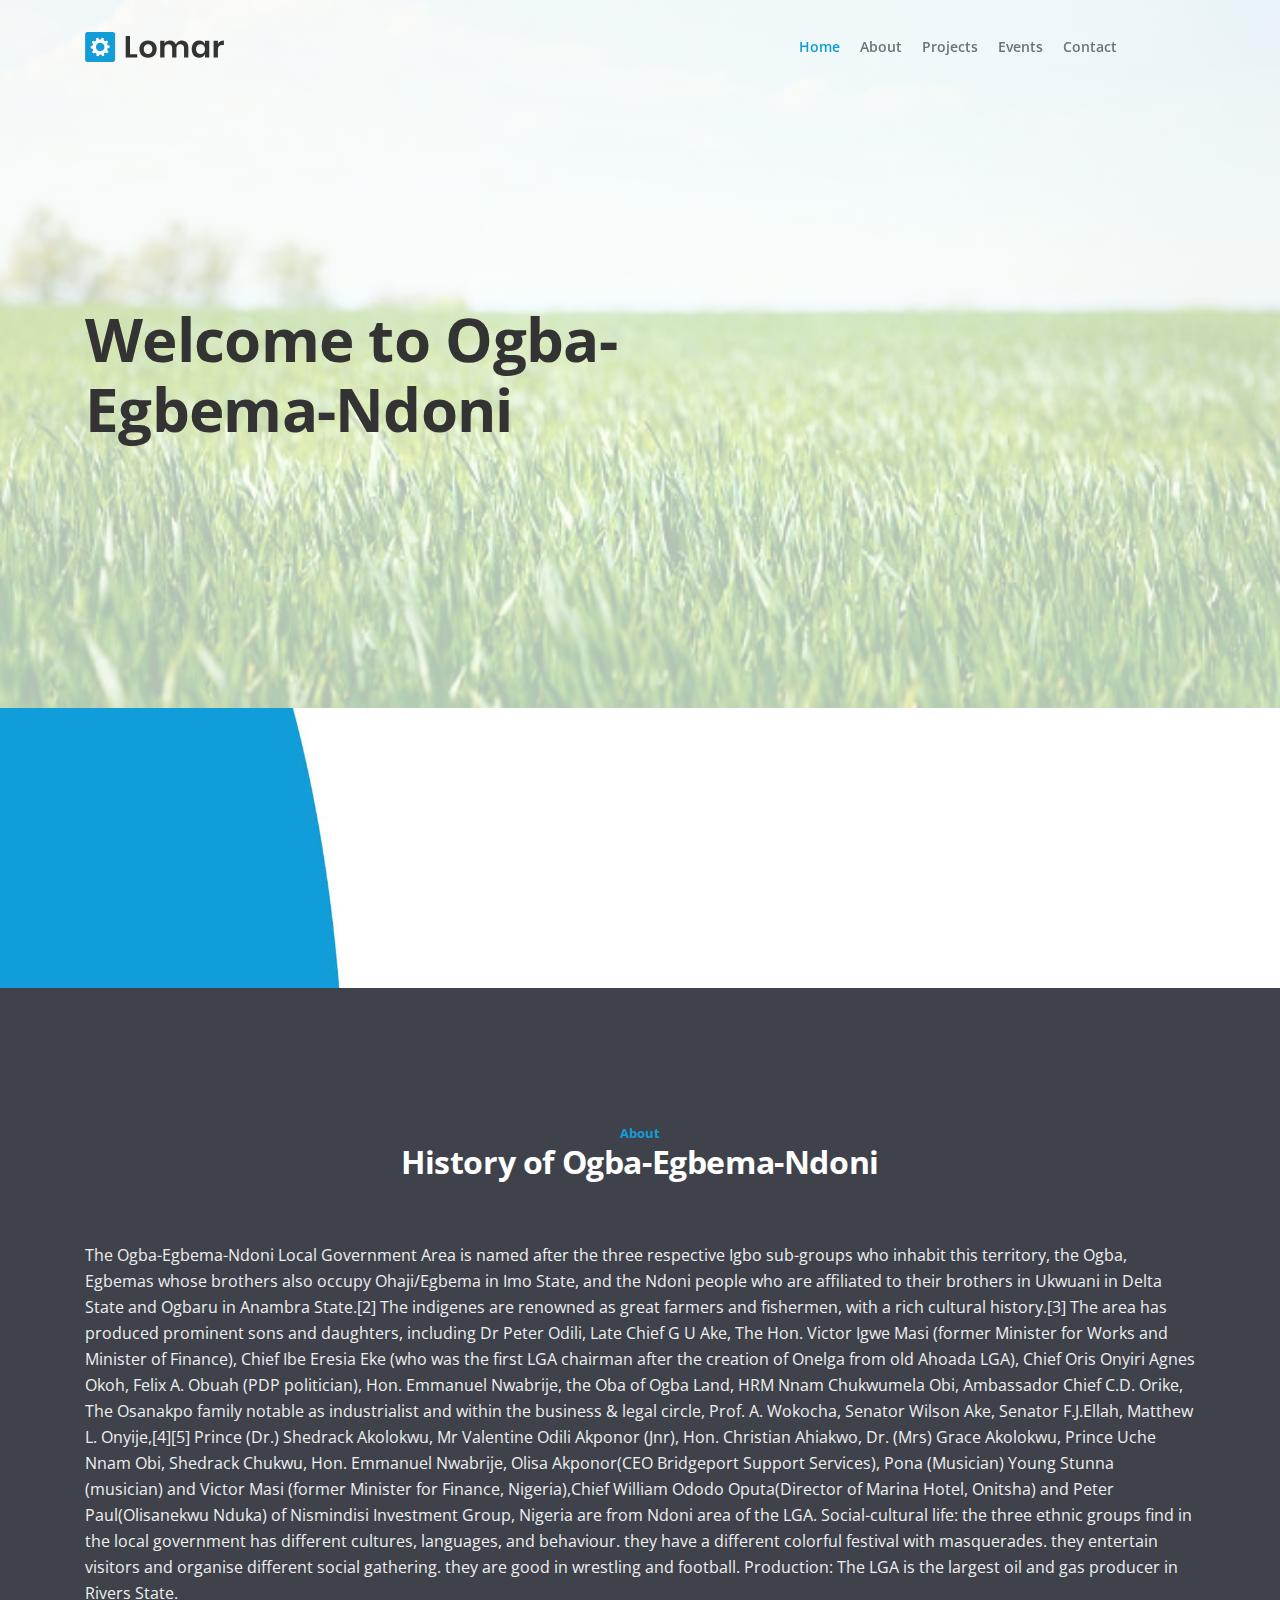
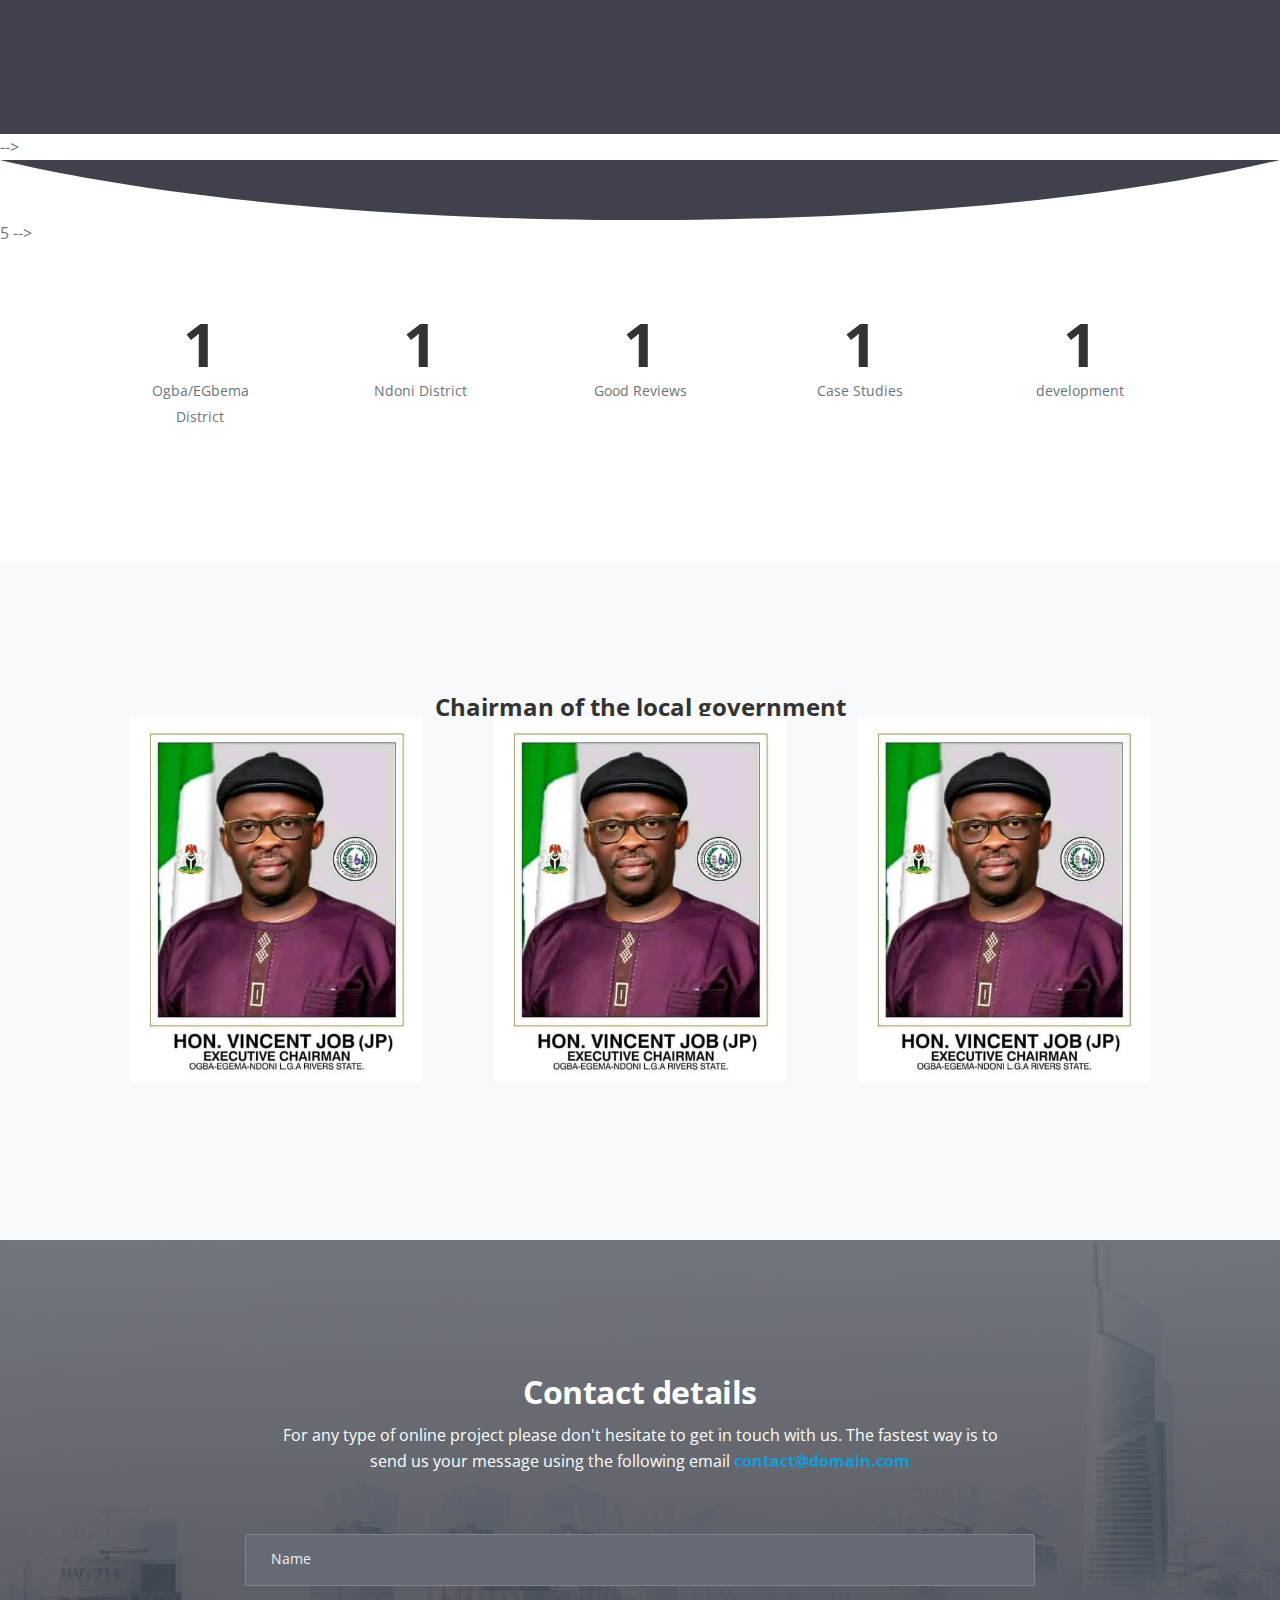
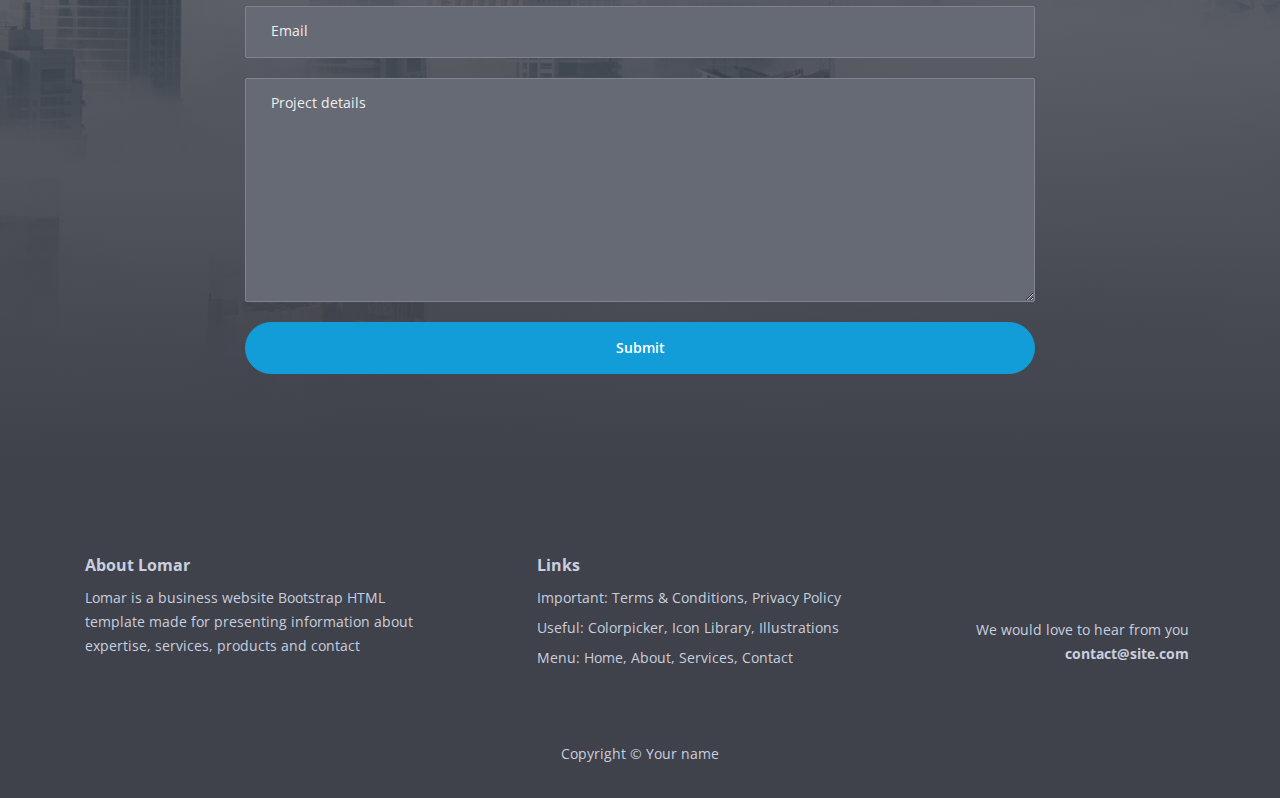
==== index.html @ 59e4f999 "assign" ====
<!DOCTYPE html>
<html lang="en">
<head>
    <meta charset="utf-8">
    <meta name="viewport" content="width=device-width, initial-scale=1, shrink-to-fit=no">
    
    <!-- SEO Meta Tags -->
    <meta name="description" content="Your description">
    <meta name="author" content="Your name">

    <!-- OG Meta Tags to improve the way the post looks when you share the page on Facebook, Twitter, LinkedIn -->
	<meta property="og:site_name" content="" /> <!-- website name -->
	<meta property="og:site" content="" /> <!-- website link -->
	<meta property="og:title" content=""/> <!-- title shown in the actual shared post -->
	<meta property="og:description" content="" /> <!-- description shown in the actual shared post -->
	<meta property="og:image" content="" /> <!-- image link, make sure it's jpg -->
	<meta property="og:url" content="" /> <!-- where do you want your post to link to -->
	<meta name="twitter:card" content="summary_large_image"> <!-- to have large image post format in Twitter -->

    <!-- Webpage Title -->
    <title>Obio Okpo</title>
    
    <!-- Styles -->
    <link rel="preconnect" href="https://fonts.gstatic.com">
    <link href="https://fonts.googleapis.com/css2?family=Open+Sans:ital,wght@0,400;0,600;0,700;1,400;1,600&display=swap" rel="stylesheet">
    <link href="css/bootstrap.css" rel="stylesheet">
    <link href="css/fontawesome-all.css" rel="stylesheet">
    <link href="css/swiper.css" rel="stylesheet">
	<link href="css/magnific-popup.css" rel="stylesheet">
	<link href="css/styles.css" rel="stylesheet">
	
	<!-- Favicon  -->
    <link rel="icon" href="images/favicon.png">
</head>
<body data-spy="scroll" data-target=".fixed-top">
    
    <!-- Navigation -->
    <nav class="navbar navbar-expand-lg fixed-top navbar-light">
        <div class="container">
            
            <!-- Text Logo - Use this if you don't have a graphic logo -->
            <!-- <a class="navbar-brand logo-text page-scroll" href="index.html">Lomar</a> -->

            <!-- Image Logo -->
            <a class="navbar-brand logo-image" href="index.html"><img src="images/logo.svg" alt="alternative"></a> 

            <button class="navbar-toggler p-0 border-0" type="button" data-toggle="offcanvas">
                <span class="navbar-toggler-icon"></span>
            </button>

            <div class="navbar-collapse offcanvas-collapse" id="navbarsExampleDefault">
                <ul class="navbar-nav ml-auto">
                    <li class="nav-item">
                        <a class="nav-link page-scroll" href="#header">Home <span class="sr-only">(current)</span></a>
                    </li>
                    <li class="nav-item">
                        <a class="dropdown-item nav-link page-scroll" href="terms.html">About</a>
                    </li>
                    <li class="nav-item">
                        <a class="nav-link page-scroll" href="#Events">Projects</a>
                    </li>
                    <li class="nav-item">
                        <a class="nav-link page-scroll" href="#Events">Events</a>
                    </li>
                    
                        <!-- <a class="nav-link dropdown-toggle" href="#" id="dropdown01" data-toggle="dropdown" aria-haspopup="true" aria-expanded="false">History</a>
                        <div class="dropdown-menu" aria-labelledby="dropdown01">
                            <a class="dropdown-item page-scroll" href="article.html">Histoy</a>
                            <div class="dropdown-divider"></div>
                            <a class="dropdown-item page-scroll" href="terms.html">Terms Conditions</a>
                            <div class="dropdown-divider"></div>
                            <a class="dropdown-item page-scroll" href="privacy.html">Privacy Policy</a>
                         -->
                    
                    <li class="nav-item">
                        <a class="nav-link page-scroll" href="#contact">Contact</a>
                    </li>
                </ul>
                <span class="nav-item social-icons">
                    <span class="fa-stack">
                        <a href="#your-link">
                            <i class="fas fa-circle fa-stack-2x"></i>
                            <i class="fab fa-facebook-f fa-stack-1x"></i>
                        </a>
                    </span>
                    <span class="fa-stack">
                        <a href="#your-link">
                            <i class="fas fa-circle fa-stack-2x"></i>
                            <i class="fab fa-twitter fa-stack-1x"></i>
                        </a>
                    </span>
                </span>
            </div> <!-- end of navbar-collapse -->
        </div> <!-- end of container -->
    </nav> <!-- end of navbar -->
    <!-- end of navigation -->


    <!-- Header -->
    <header id="header" class="header">
        <div class="container">
            <div class="row">
                <div class="col-lg-8 col-xl-7">
                    <h1 class="h1-large">Welcome to Ogba-Egbema-Ndoni</h1>
                </div> <!-- end of col -->
            </div> <!-- end of row -->
            <!--<div class="row">
                <div class="col-lg-12">
                    <div class="expertise">
                        <div class="title-wrapper">
                            <div class="icon">
                                <img src="images/header-expertise-icon-1.svg" alt="alternative">
                            </div> 
                            <h5>TARGETED<br>CAMPAIGNS</h5>
                        </div> 
                        <p>Target your customers a lot better with Lomar marketing automation solution</p>
                    </div> 

                    <div class="expertise">
                        <div class="title-wrapper">
                            <div class="icon">
                                <img src="images/header-expertise-icon-2.svg" alt="alternative">
                            </div> 
                            <h5>RESOURCE<br>SAVINGS</h5>
                        </div> 
                        <p>The increased accuracy of your automated campaigns will save you a lot of money</p>
                    </div>
                    
                    <div class="expertise">
                        <div class="title-wrapper">
                            <div class="icon">
                                <img src="images/header-expertise-icon-3.svg" alt="alternative">
                            </div> 
                            <h5>ACCURATE<br>EVALUATION</h5>
                        </div> 
                        <p>Marketing automation enables you to evaluate your marketing actions better</p>
                    </div> 
                </div> 
            </div>  
        </div>  end of container -->
    </header> <!-- end of header -->
    <!-- end of header -->


    <!-- About -->
    <div id="about" class="basic-1">
        <div class="container">
            <div class="row">
                <div class="col-lg-12">
                    <!-- <div class="section-title">ABOUT</div>
                    <h2 class="h2-heading">History of Ogba-Egbema-Ndoni</h2> -->
                </div> <!-- end of col -->
            </div> <!-- end of row -->
           <!--  <div class="row">
                <div class="col-lg-4">
                    <div class="text-container first">
                        <img class="img-fluid" src="images/about.jpg" alt="alternative">
                    </div> 
                </div> end of col -->
                <!-- <div class="col-lg-4">
                    <div class="text-container second">
                        <h4>Few words about Lomar</h4>
                        <p>We're a group of marketing specialists that are passionate about technology and automation. We've setup base a few years ago and helped a lot of customers since then to automate their marketing flow</p>
                        <ul class="list-unstyled li-space-lg">
                            <li class="media">
                                <i class="fas fa-square"></i>
                                <div class="media-body">2020 - We have started the company</div>
                            </li>
                            <li class="media">
                                <i class="fas fa-square"></i>
                                <div class="media-body">2021 - Got our first major customer</div>
                            </li>
                            <li class="media">
                                <i class="fas fa-square"></i>
                                <div class="media-body">Present - Working to become no 1</div>
                            </li>
                        </ul>
                    </div>  
                </div> 
                <div class="col-lg-4">
                    <div class="text-container third">
                        <div class="testimonial-text">“It's our passion to help companies do better marketing by increasing accuracy and revenues through automation. Get in touch with our team”</div>
                        <hr>
                        <div class="testimonial-author">Robert Staple</div>
                        <div class="p-small">Marketing Specialist & CEO</div>
                    </div> 
                </div>  -->
            </div> <!-- end of row -->
        </div> <!-- end of container -->
    </div> <!-- end of basic-1 -->
    <!-- end of about -->
    
    
    <!-- Services -->
    <div id="services" class="basic-2">
        <div class="container">
            <div class="row">
                <div class="col-lg-12">
                    <div class="section-title">About</div>
                    <h2 class="h2-heading">History of Ogba-Egbema-Ndoni </h2>
                </div> 
            </div> 
            <div class="row">
                <div class="col-lg-12">
                   <p>The Ogba-Egbema-Ndoni Local Government Area is named after the three respective Igbo sub-groups who inhabit this territory, the Ogba, Egbemas whose brothers also occupy Ohaji/Egbema in Imo State, and the Ndoni people who are affiliated to their brothers in Ukwuani in Delta State and Ogbaru in Anambra State.[2]

                     The indigenes are renowned as great farmers and fishermen, with a rich cultural history.[3]
                     
                     The area has produced prominent sons and daughters, including Dr Peter Odili, Late Chief G U Ake, The Hon. Victor Igwe Masi (former Minister for Works and Minister of Finance), Chief Ibe Eresia Eke (who was the first LGA chairman after the creation of Onelga from old Ahoada LGA), Chief Oris Onyiri Agnes Okoh, Felix A. Obuah (PDP politician), Hon. Emmanuel Nwabrije, the Oba of Ogba Land, HRM Nnam Chukwumela Obi, Ambassador Chief C.D. Orike, The Osanakpo family notable as industrialist and within the business & legal circle, Prof. A. Wokocha, Senator Wilson Ake, Senator F.J.Ellah, Matthew L. Onyije,[4][5] Prince (Dr.) Shedrack Akolokwu, Mr Valentine Odili Akponor (Jnr), Hon. Christian Ahiakwo, Dr. (Mrs) Grace Akolokwu, Prince Uche Nnam Obi, Shedrack Chukwu, Hon. Emmanuel Nwabrije, Olisa Akponor(CEO Bridgeport Support Services), Pona (Musician) Young Stunna (musician) and Victor Masi (former Minister for Finance, Nigeria),Chief William Ododo Oputa(Director of Marina Hotel, Onitsha) and Peter Paul(Olisanekwu Nduka) of Nismindisi Investment Group, Nigeria are from Ndoni area of the LGA.
                     
                     Social-cultural life: the three ethnic groups find in the local government has different cultures, languages, and behaviour. they have a different colorful festival with masquerades. they entertain visitors and organise different social gathering. they are good in wrestling and football. Production: The LGA is the largest oil and gas producer in Rivers State.</p> 
                    <!-- Service -->
                    <!-- <div class="service-container">
                        <div class="service-wrapper">
                            <img src="images/service-icon-1.svg" alt="alternative">
                            <div class="service-details">
                                <h5>List Building</h5>
                                <p>It's very easy to start creating email lists for your marketing actions, give it a try</p>
                            </div> 
                        </div> 
                    </div> 
                    

                    <div class="service-container">
                        <div class="service-wrapper">
                            <img src="images/service-icon-2.svg" alt="alternative">
                            <div class="service-details">
                                <h5>Campaign Tracker</h5>
                                <p>Campaigns is a feature we've created since the beginning and it's at the core of Lomar</p>
                            </div> 
                        </div> 
                    </div>  -->
                    

<!--                     
                    <div class="service-container">
                        <div class="service-wrapper">
                            <img src="images/service-icon-3.svg" alt="alternative">
                            <div class="service-details">
                                <h5>Analytics Tool</h5>
                                <p>Lomar collects all the necessary data in order to help you analyse different situations</p>
                            </div>
                        </div>  -->
                    </div> 
                    

<!--                   
                    <div class="service-container">
                        <div class="service-wrapper">
                            <img src="images/service-icon-4.svg" alt="alternative">
                            <div class="service-details">
                                <h5>Admin Control</h5>
                                <p>Rights of users and admins can easily be managed through the app's integrated control panel</p> -->
                            </div> <!-- end of service-details -->
                        </div> 
                    </div> <!-- end of service-container -->
                    

                    
                    <!-- <div class="service-container">
                        <div class="service-wrapper">
                            <img src="images/service-icon-5.svg" alt="alternative">
                            <div class="service-details">
                                <h5>Integration Setup</h5>
                                <p>We're providing a step-by-step integration session to implement automation in your current flow</p>
                            </div> 
                        </div> 
                    </div>  -->
                  

               
                    <!-- <div class="service-container">
                        <div class="service-wrapper">
                            <img src="images/service-icon-6.svg" alt="alternative">
                            <div class="service-details">
                                <h5>Help Line Support</h5>
                                <p>Quality support is our top priority so please contact us for any problem you encounter</p>
                            </div> end of service-details
                        </div> 
                    </div>  -->
                    

                </div> 
            </div> 
            <div class="row">
                <div class="col-lg-12">
                    <!-- <p class="p-large">Our marketing automation services will take your company to the next level. <a class="blue no-line" href="#contact"><strong>Contact us</strong></a> today for a quote</p>
                </div>  -->
            </div> 
        </div> -->
        <svg class="services-decoration" data-name="Layer 1" xmlns="http://www.w3.org/2000/svg" preserveAspectRatio="none" viewBox="0 0 2349.939 110.567"><defs><style>.cls-1{fill:#3f424b;}</style></defs><title>services-decoration</title><path class="cls-1" d="M0,0C282.74,67.647,704.207,110.567,1174.97,110.567S2067.2,67.647,2349.939,0H0Z"/></svg>
    </div> <!-- end of basic-2 -->
    <!-- end of services -->


    <!-- Details 1 -->
    <!-- <div id="details" class="basic-3">
        <div class="container">
            <div class="row">
                <div class="col-lg-7">
                    <div class="image-container">
                        <img class="img-fluid" src="images/details-1.jpg" alt="alternative">
                    </div> 
                </div> 
                <div class="col-lg-5">
                    <div class="text-container">
                        <h2>List building service</h2>
                        <p>Your marketing lists are the most important assets of your company. They help you know your customers better and allow you to keep in touch with them on a regular basis. We can help with creating and growing these lists</p>
                        <ul class="list-unstyled li-space-lg">
                            <li class="media">
                                <i class="fas fa-square"></i>
                                <div class="media-body">Create the lists to help you understand customers</div>
                            </li>
                            <li class="media">
                                <i class="fas fa-square"></i>
                                <div class="media-body">Keep them updated to carry out efficient campaigns</div>
                            </li>
                            <li class="media">
                                <i class="fas fa-square"></i>
                                <div class="media-body">Grow them with targeted marketing actions</div>
                            </li>
                        </ul> -->
                    </div> <!-- end of text-container -->
                </div> <!-- end of col -->
            </div> <!-- end of row -->
        </div> <!-- end of container -->
    </div> <!-- end of basic-3 -->
    <!-- end of details 1 -->


    <!-- Details 2 -->
    <!-- <div class="basic-4">
        <div class="container">
            <div class="row">
                <div class="col-lg-5">
                    <div class="text-container">
                        <h2>Campaign tracking tool</h2>
                        <p>Campaigns is a feature we've created since the beginning and it's at the core of Lomar. It's built on the latest technologies and it runs in any modern browser</p>
                        <p>It's extremely important for your marketing team to keep track of your running campaigns to maximize efficiency</p>
                        <a class="btn-solid-reg popup-with-move-anim" href="#details-lightbox">Lightbox</a>
                        <a class="btn-outline-reg page-scroll" href="#contact">Contact Us</a>
                    </div> 
                </div> 
                <div class="col-lg-7">
                    <div class="image-container">
                        <img class="img-fluid" src="images/details-2.jpg" alt="alternative"> -->
                    </div> <!-- end of image-container -->
                </div> <!-- end of col -->
            </div> <!-- end of row -->
        </div> <!-- end of container -->
    </div> <!-- end of basic-4 -->
    <!-- end of details 2 -->


    <!-- Details Lightbox -->
    <!-- Lightbox -->
	<div id="details-lightbox" class="lightbox-basic zoom-anim-dialog mfp-hide">
        <div class="row">
            <button title="Close (Esc)" type="button" class="mfp-close x-button">×</button>
			<div class="col-lg-8">
                <div class="image-container">
                    <img class="img-fluid" src="images/details-lightbox.jpg" alt="alternative">
                </div> <!-- end of image-container -->
			</div> <!-- end of col -->
			<!-- <div class="col-lg-4">
                <h3>Campaign tracking</h3>
				<hr>
                <p>The app can easily help you track your personal development evolution if you take the time to set it up.</p>
                <h4>User Feedback</h4>
                <p>This is a great app which can help you save time and make your live easier. And it will help improve your productivity.</p>
                <ul class="list-unstyled li-space-lg">
                    <li class="media">
                        <i class="fas fa-chevron-right"></i><div class="media-body">Splash screen panel</div>
                    </li>
                    <li class="media">
                        <i class="fas fa-chevron-right"></i><div class="media-body">Statistics graph report</div>
                    </li>
                    <li class="media">
                        <i class="fas fa-chevron-right"></i><div class="media-body">Events calendar layout</div>
                    </li>
                    <li class="media">
                        <i class="fas fa-chevron-right"></i><div class="media-body">Location details screen</div>
                    </li>
                    <li class="media">
                        <i class="fas fa-chevron-right"></i><div class="media-body">Onboarding steps interface</div>
                    </li>
                </ul>
                <a class="btn-solid-reg mfp-close page-scroll" href="#contact">Contact Us</a> <button class="btn-outline-reg mfp-close as-button" type="button">Back</button> -->
			</div> <!-- end of col -->
		</div> <!-- end of row -->
    </div> <!-- end of lightbox-basic -->
    <!-- end of lightbox -->
    <!-- end of details lightbox -->


    <!-- Details 3 -->
  5 -->
                    </div> <!-- end of text-container -->
                </div> <!-- end of col -->
            </div> <!-- end of row -->
        </div> <!-- end of container -->
    </div> <!-- end of basic-5 -->
    <!-- end of details 3 -->


    <!-- Statistics -->
    <div class="counter">
        <div class="container">
            <div class="row">
                <div class="col-lg-12">
                    
                    <!-- Counter -->
                    <div id="counter">
                        <div class="cell">
                            <div class="counter-value number-count" data-count="49">1</div>
                            <p class="counter-info">Ogba/EGbema District</p>
                        </div>
                        <div class="cell">
                            <div class="counter-value number-count" data-count="18">1</div>
                            <p class="counter-info">Ndoni District</p>
                        </div>
                        <div class="cell">
                            <div class="counter-value number-count" data-count="159">1</div>
                            <p class="counter-info">Good Reviews</p>
                        </div>
                        <div class="cell">
                            <div class="counter-value number-count" data-count="127">1</div>
                            <p class="counter-info">Case Studies</p>
                        </div>
                        <div class="cell">
                            <div class="counter-value number-count" data-count="100">1</div>
                            <p class="counter-info">development</p>
                        </div>
                    </div>
                    <!-- end of counter -->

                </div> <!-- end of col -->
            </div> <!-- end of row -->
        </div> <!-- end of container -->
    </div> <!-- end of counter -->
    <!-- end of statistics -->


    <!-- Testimonials -->
    <div class="slider-1 bg-gray">
        <div class="container">
            <div class="row">
                <div class="col-lg-12">
                    <div class="section-title">Chairman of the local government</div>
                    <!-- <h2 class="h2-heading">Few words from our clients</h2> -->
                </div> <!-- end of col -->
            </div> <!-- end of row -->
            <div class="row">
                <div class="col-lg-12">

                    <!-- Card Slider -->
                    <div class="slider-container">
                        <div class="swiper-container card-slider">
                            <div class="swiper-wrapper">
                                
                                <!-- Slide -->
                                <div class="swiper-slide">
                                    <div class="card">
                                        <img class="card-image" src="images/chairman.jpeg" alt="alternative">
                                        <div class="card-body">
                                            <!-- <p class="testimonial-text">I just finished my trial period and was so amazed with the support and results that I quickly purchased the app</p>
                                            <p class="testimonial-author">Jude Thorn - Designer</p> -->
                                        </div>
                                    </div>
                                </div> <!-- end of swiper-slide -->
                                <!-- end of slide -->
        
                                <!-- Slide -->
                                <!-- <div class="swiper-slide">
                                    <div class="card">
                                        <img class="card-image" src="images/chairman.jpeg" alt="alternative">
                                        <div class="card-body">
                                            <p class="testimonial-text">I don't know how I managed to get work done without the app. The speed of this application is amazing!</p>
                                            <p class="testimonial-author">Roy Smith - Developer</p>
                                        </div>
                                    </div>        
                                </div> end of swiper-slide -->
                                <!-- end of slide -->
        
                                <!-- Slide -->
                                <!-- <div class="swiper-slide">
                                    <div class="card">
                                        <img class="card-image" src="images/testimonial-3.jpg" alt="alternative">
                                        <div class="card-body">
                                            <p class="testimonial-text">This app has the potential of becoming a mandatory tool in every developer's day to day regular basic operations</p>
                                            <p class="testimonial-author">Marsha Singer - Marketer</p>
                                        </div>
                                    </div>         -->
                                </div> <!-- end of swiper-slide -->
                                <!-- end of slide -->
        
                                <!-- Slide -->
                                <!-- <div class="swiper-slide">
                                    <div class="card">
                                        <img class="card-image" src="images/testimonial-4.jpg" alt="alternative">
                                        <div class="card-body">
                                            <p class="testimonial-text">Searching for a great prototyping and layout design app was difficult but thankfully I found app suite</p>
                                            <p class="testimonial-author">Tim Shaw - Designer</p>
                                        </div>
                                    </div> -->
                                </div> <!-- end of swiper-slide -->
                                <!-- end of slide -->
        
                                <!-- Slide -->
                                <!-- <div class="swiper-slide">
                                    <div class="card">
                                        <img class="card-image" src="images/testimonial-5.jpg" alt="alternative">
                                        <div class="card-body">
                                            <p class="testimonial-text">The app support team is amazing. They've helped me with some issues and I am so grateful to the entire team</p>
                                            <p class="testimonial-author">Lindsay Spice - Marketer</p>
                                        </div>
                                    </div>         -->
                                </div> <!-- end of swiper-slide -->
                                <!-- end of slide -->
        
                                <!-- Slide -->
                                <!-- 6         -->
                                </div> <!-- end of swiper-slide -->
                                <!-- end of slide -->
                            
                            </div> <!-- end of swiper-wrapper -->
        
                            <!-- Add Arrows -->
                            <div class="swiper-button-next"></div>
                            <div class="swiper-button-prev"></div>
                            <!-- end of add arrows -->
        
                        </div> <!-- end of swiper-container -->
                    </div> <!-- end of slider-container -->
                    <!-- end of card slider -->

                </div> <!-- end of col -->
            </div> <!-- end of row -->
        </div> <!-- end of container -->
    </div> <!-- end of slider-1 -->
    <!-- end of testimonials -->


    <!-- Contact -->
    <div id="contact" class="form-1">
        <div class="container">
            <div class="row">
                <div class="col-lg-12">
                    <h2 class="h2-heading">Contact details</h2>
                    <p class="p-heading">For any type of online project please don't hesitate to get in touch with us. The fastest way is to send us your message using the following email <a class="blue no-line" href="#your-link"><strong>contact@domain.com</strong></a></p>
                </div> <!-- end of col -->
            </div> <!-- end of row -->
            <div class="row">
                <div class="col-lg-12">
                    
                    <!-- Contact Form -->
                    <form id="contactForm">
                        <div class="form-group">
                            <input type="text" class="form-control-input" id="cname" required>
                            <label class="label-control" for="cname">Name</label>
                        </div>
                        <div class="form-group">
                            <input type="email" class="form-control-input" id="cemail" required>
                            <label class="label-control" for="cemail">Email</label>
                        </div>
                        <div class="form-group">
                            <textarea class="form-control-textarea" id="cmessage" required></textarea>
                            <label class="label-control" for="cmessage">Project details</label>
                        </div>
                        <div class="form-group">
                            <button type="submit" class="form-control-submit-button">Submit</button>
                        </div>
                    </form>
                    <!-- end of contact form -->

                </div> <!-- end of col -->
            </div> <!-- end of row -->
        </div> <!-- end of container -->
    </div> <!-- end of form-1 -->  
    <!-- end of contact -->


    <!-- Footer -->
    <div class="footer">
        <div class="container">
            <div class="row">
                <div class="col-lg-12">
                    <div class="footer-col first">
                        <h6>About Lomar</h6>
                        <p class="p-small">Lomar is a business website Bootstrap HTML template made for presenting information about expertise, services, products and contact</p>
                    </div> <!-- end of footer-col -->
                    <div class="footer-col second">
                        <h6>Links</h6>
                        <ul class="list-unstyled li-space-lg p-small">
                            <li>Important: <a href="terms.html">Terms & Conditions</a>, <a href="privacy.html">Privacy Policy</a></li>
                            <li>Useful: <a href="#">Colorpicker</a>, <a href="#">Icon Library</a>, <a href="#">Illustrations</a></li>
                            <li>Menu: <a class="page-scroll" href="#header">Home</a>, <a class="page-scroll" href="#about">About</a>, <a class="page-scroll" href="#services">Services</a>, <a class="page-scroll" href="#contact">Contact</a></li>
                        </ul>
                    </div> <!-- end of footer-col -->
                    <div class="footer-col third">
                        <span class="fa-stack">
                            <a href="#your-link">
                                <i class="fas fa-circle fa-stack-2x"></i>
                                <i class="fab fa-facebook-f fa-stack-1x"></i>
                            </a>
                        </span>
                        <span class="fa-stack">
                            <a href="#your-link">
                                <i class="fas fa-circle fa-stack-2x"></i>
                                <i class="fab fa-twitter fa-stack-1x"></i>
                            </a>
                        </span>
                        <span class="fa-stack">
                            <a href="#your-link">
                                <i class="fas fa-circle fa-stack-2x"></i>
                                <i class="fab fa-pinterest-p fa-stack-1x"></i>
                            </a>
                        </span>
                        <span class="fa-stack">
                            <a href="#your-link">
                                <i class="fas fa-circle fa-stack-2x"></i>
                                <i class="fab fa-instagram fa-stack-1x"></i>
                            </a>
                        </span>
                        <p class="p-small">We would love to hear from you <a href="mailto:contact@site.com"><strong>contact@site.com</strong></a></p>
                    </div> <!-- end of footer-col -->
                </div> <!-- end of col -->
            </div> <!-- end of row -->
        </div> <!-- end of container -->
    </div> <!-- end of footer -->  
    <!-- end of footer -->


    <!-- Copyright -->
    <div class="copyright">
        <div class="container">
            <div class="row">
                <div class="col-lg-12">
                    <p class="p-small">Copyright © <a href="#your-link">Your name</a></p>
                </div> <!-- end of col -->
            </div> <!-- enf of row -->
        </div> <!-- end of container -->
    </div> <!-- end of copyright --> 
    <!-- end of copyright -->
    
    	
    <!-- Scripts -->
    <script src="js/jquery.min.js"></script> <!-- jQuery for Bootstrap's JavaScript plugins -->
    <script src="js/bootstrap.min.js"></script> <!-- Bootstrap framework -->
    <script src="js/jquery.easing.min.js"></script> <!-- jQuery Easing for smooth scrolling between anchors -->
    <script src="js/jquery.magnific-popup.js"></script> <!-- Magnific Popup for lightboxes -->
    <script src="js/swiper.min.js"></script> <!-- Swiper for image and text sliders -->
    <script src="js/scripts.js"></script> <!-- Custom scripts -->
</body>
</html>
---- css/styles.css ----
/* Description: Master CSS file */

/*****************************************
Table Of Contents:
- General Styles
- Navigation
- Header
- About 
- Services
- Details 1
- Details 2
- Details Lightbox
- Details 3
- Statistics
- Testimonials
- Contact
- Footer
- Copyright
- Back To Top Button
- Extra Pages
- Media Queries
******************************************/

/*****************************************
Colors:
- Backgrounds - dark gray #3f424b
- Backgrounds - light gray #f7f9fa
- Buttons, icons - blue #129dd8
- Headings text - black #333333
- Body text - dark gray #6b747b
******************************************/


/**************************/
/*     General Styles     */
/**************************/
body,
html {
    width: 100%;
	height: 100%;
}

body, p {
	color: #6b747b; 
	font: 400 1rem/1.625rem "Open Sans", sans-serif;
}

h1 {
	color: #333333;
	font-weight: 700;
	font-size: 2.5rem;
	line-height: 3.125rem;
	letter-spacing: -0.5px;
}

h2 {
	color: #333333;
	font-weight: 700;
	font-size: 2rem;
	line-height: 2.5rem;
	letter-spacing: -0.4px;
}

h3 {
	color: #333333;
	font-weight: 700;
	font-size: 1.75rem;
	line-height: 2.25rem;
	letter-spacing: -0.4px;
}

h4 {
	color: #333333;
	font-weight: 700;
	font-size: 1.5rem;
	line-height: 2rem;
	letter-spacing: -0.4px;
}

h5 {
	color: #333333;
	font-weight: 700;
	font-size: 1.25rem;
	line-height: 1.625rem;
}

h6 {
	color: #333333;
	font-weight: 700;
	font-size: 1rem;
	line-height: 1.375rem;
}

.h1-large {
	font-size: 2.875rem;
	line-height: 3.5rem;
	letter-spacing: -0.7px;
}

.p-large {
	font-size: 1.125rem;
	line-height: 1.75rem;
}

.p-small {
	font-size: 0.875rem;
	line-height: 1.5rem;
}

.testimonial-text {
	font-style: italic;
}

.testimonial-author {
	font-weight: 600;
	font-size: 1rem;
	line-height: 1.5rem;
}

.li-space-lg li {
	margin-bottom: 0.5rem;
}

a {
	color: #6b747b;
	text-decoration: underline;
}

a:hover {
	color: #6b747b;
	text-decoration: underline;
}

.no-line {
	text-decoration: none;
}

.no-line:hover {
	text-decoration: none;
}

.blue {
	color: #129dd8;
}

.bg-gray {
	background-color: #f7f9fa;
}

.section-title {
	color: #129dd8;
	font-weight: 700;
	font-size: 0.8125rem;
	line-height: 1.125rem;
}

.btn-solid-reg {
	display: inline-block;
	padding: 1.375rem 2.25rem 1.375rem 2.25rem;
	border: 1px solid #129dd8;
	border-radius: 32px;
	background-color: #129dd8;
	color: #ffffff;
	font-weight: 600;
	font-size: 0.875rem;
	line-height: 0;
	text-decoration: none;
	transition: all 0.2s;
}

.btn-solid-reg:hover {
	border: 1px solid #129dd8;
	background-color: transparent;
	color: #129dd8; /* needs to stay here because of the color property of a tag */
	text-decoration: none;
}

.btn-solid-lg {
	display: inline-block;
	padding: 1.625rem 2.625rem 1.625rem 2.625rem;
	border: 1px solid #129dd8;
	border-radius: 32px;
	background-color: #129dd8;
	color: #ffffff;
	font-weight: 600;
	font-size: 0.875rem;
	line-height: 0;
	text-decoration: none;
	transition: all 0.2s;
}

.btn-solid-lg:hover {
	border: 1px solid #129dd8;
	background-color: transparent;
	color: #129dd8; /* needs to stay here because of the color property of a tag */
	text-decoration: none;
}

.btn-outline-reg {
	display: inline-block;
	padding: 1.375rem 2.25rem 1.375rem 2.25rem;
	border: 1px solid #333333;
	border-radius: 32px;
	background-color: transparent;
	color: #333333;
	font-weight: 600;
	font-size: 0.875rem;
	line-height: 0;
	text-decoration: none;
	transition: all 0.2s;
}

.btn-outline-reg:hover {
	background-color: #333333;
	color: #ffffff;
	text-decoration: none;
}

.btn-outline-lg {
	display: inline-block;
	padding: 1.625rem 2.625rem 1.625rem 2.625rem;
	border: 1px solid #333333;
	border-radius: 32px;
	background-color: transparent;
	color: #333333;
	font-weight: 600;
	font-size: 0.875rem;
	line-height: 0;
	text-decoration: none;
	transition: all 0.2s;
}

.btn-outline-lg:hover {
	background-color: #333333;
	color: #ffffff;
	text-decoration: none;
}

.btn-outline-sm {
	display: inline-block;
	padding: 1rem 1.5rem 1rem 1.5rem;
	border: 1px solid #333333;
	border-radius: 32px;
	background-color: transparent;
	color: #333333;
	font-weight: 600;
	font-size: 0.875rem;
	line-height: 0;
	text-decoration: none;
	transition: all 0.2s;
}

.btn-outline-sm:hover {
	background-color: #333333;
	color: #ffffff;
	text-decoration: none;
}

.form-group {
	position: relative;
	margin-bottom: 1.25rem;
}

.label-control {
	position: absolute;
	top: 0.875rem;
	left: 1.625rem;
	color: #7d838a;
	opacity: 1;
	font-size: 0.875rem;
	line-height: 1.375rem;
	cursor: text;
	transition: all 0.2s ease;
}

.form-control-input:focus + .label-control,
.form-control-input.notEmpty + .label-control,
.form-control-textarea:focus + .label-control,
.form-control-textarea.notEmpty + .label-control {
	top: 0.125rem;
	color: #6b747b;
	opacity: 1;
	font-size: 0.75rem;
	font-weight: 700;
}

.form-control-input,
.form-control-select {
	display: block; /* needed for proper display of the label in Firefox, IE, Edge */
	width: 100%;
	padding-top: 1.125rem;
	padding-bottom: 0.125rem;
	padding-left: 1.625rem;
	border: 1px solid #cbcbd1;
	border-radius: 2px;
	background-color: #ffffff;
	color: #6b747b;
	font-size: 0.875rem;
	line-height: 1.875rem;
	transition: all 0.2s;
	-webkit-appearance: none; /* removes inner shadow on form inputs on ios safari */
}

.form-control-select {
	padding-top: 0.5rem;
	padding-bottom: 0.5rem;
	height: 3.25rem;
	color: #7d838a;
}

select {
    /* you should keep these first rules in place to maintain cross-browser behavior */
    -webkit-appearance: none;
	-moz-appearance: none;
	-ms-appearance: none;
    -o-appearance: none;
    appearance: none;
    background-image: url('../images/down-arrow.png');
    background-position: 96% 50%;
    background-repeat: no-repeat;
    outline: none;
}

.form-control-textarea {
	display: block; /* used to eliminate a bottom gap difference between Chrome and IE/FF */
	width: 100%;
	height: 14rem; /* used instead of html rows to normalize height between Chrome and IE/FF */
	padding-top: 1.5rem;
	padding-left: 1.5rem;
	border: 1px solid #cbcbd1;
	border-radius: 2px;
	background-color: #ffffff;
	color: #6b747b;
	font-size: 0.875rem;
	line-height: 1.5rem;
	transition: all 0.2s;
}

.form-control-input:focus,
.form-control-select:focus,
.form-control-textarea:focus {
	border: 1px solid #a1a1a1;
	outline: none; /* Removes blue border on focus */
}

.form-control-input:hover,
.form-control-select:hover,
.form-control-textarea:hover {
	border: 1px solid #a1a1a1;
}

.checkbox {
	font-size: 0.75rem;
	line-height: 1.25rem;
}

input[type='checkbox'] {
	vertical-align: -10%;
	margin-right: 0.5rem;
}

.form-control-submit-button {
	display: inline-block;
	width: 100%;
	height: 3.25rem;
	border: 1px solid #129dd8;
	border-radius: 32px;
	background-color: #129dd8;
	color: #ffffff;
	font-weight: 600;
	font-size: 0.875rem;
	line-height: 0;
	cursor: pointer;
	transition: all 0.2s;
}

.form-control-submit-button:hover {
	border: 1px solid #129dd8;
	background-color: transparent;
	color: #129dd8;
}

/* Fade-move Animation For Details Lightbox - Magnific Popup */
/* at start */
.my-mfp-slide-bottom .zoom-anim-dialog {
	opacity: 0;
	transition: all 0.2s ease-out;
	-webkit-transform: translateY(-1.25rem) perspective(37.5rem) rotateX(10deg);
	-ms-transform: translateY(-1.25rem) perspective(37.5rem) rotateX(10deg);
	transform: translateY(-1.25rem) perspective(37.5rem) rotateX(10deg);
}

/* animate in */
.my-mfp-slide-bottom.mfp-ready .zoom-anim-dialog {
	opacity: 1;
	-webkit-transform: translateY(0) perspective(37.5rem) rotateX(0); 
	-ms-transform: translateY(0) perspective(37.5rem) rotateX(0); 
	transform: translateY(0) perspective(37.5rem) rotateX(0); 
}

/* animate out */
.my-mfp-slide-bottom.mfp-removing .zoom-anim-dialog {
	opacity: 0;
	-webkit-transform: translateY(-0.625rem) perspective(37.5rem) rotateX(10deg); 
	-ms-transform: translateY(-0.625rem) perspective(37.5rem) rotateX(10deg); 
	transform: translateY(-0.625rem) perspective(37.5rem) rotateX(10deg); 
}

/* dark overlay, start state */
.my-mfp-slide-bottom.mfp-bg {
	opacity: 0;
	transition: opacity 0.2s ease-out;
}

/* animate in */
.my-mfp-slide-bottom.mfp-ready.mfp-bg {
	opacity: 0.8;
}
/* animate out */
.my-mfp-slide-bottom.mfp-removing.mfp-bg {
	opacity: 0;
}
/* end of fade-move animation for details lightbox - magnific popup */


/**********************/
/*     Navigation     */
/**********************/
.navbar {
	background-color: #f7f9fa;
	font-weight: 600;
	font-size: 0.875rem;
	line-height: 0.875rem;
}

.navbar .navbar-brand {
	padding-top: 0.25rem;
	padding-bottom: 0.25rem;
}

.navbar .logo-image img {
    width: 139px;
	height: 30px;
}

.navbar .logo-text {
	color: #333333;
	font-weight: 700;
	font-size: 2rem;
	line-height: 1rem;
	text-decoration: none;
}

.offcanvas-collapse {
	position: fixed;
	top: 3.25rem; /* adjusts the height between the top of the page and the offcanvas menu */
	bottom: 0;
	left: 100%;
	width: 100%;
	padding-right: 1rem;
	padding-left: 1rem;
	overflow-y: auto;
	visibility: hidden;
	background-color: #f7f9fa;
	transition: visibility .3s ease-in-out, -webkit-transform .3s ease-in-out;
	transition: transform .3s ease-in-out, visibility .3s ease-in-out;
	transition: transform .3s ease-in-out, visibility .3s ease-in-out, -webkit-transform .3s ease-in-out;
}

.offcanvas-collapse.open {
	visibility: visible;
	-webkit-transform: translateX(-100%);
	transform: translateX(-100%);
}

.navbar .navbar-nav {
	margin-top: 0.75rem;
	margin-bottom: 0.5rem;
}

.navbar .nav-item .nav-link {
	padding-top: 0.625rem;
	padding-bottom: 0.625rem;
	color: #6b747b;
	text-decoration: none;
	transition: all 0.2s ease;
}

.navbar .nav-item.dropdown.show .nav-link,
.navbar .nav-item .nav-link:hover,
.navbar .nav-item .nav-link.active {
	color: #129dd8;
}

/* Dropdown Menu */
.navbar .dropdown .dropdown-menu {
	animation: fadeDropdown 0.2s; /* required for the fade animation */
}

@keyframes fadeDropdown {
    0% {
        opacity: 0;
    }

    100% {
        opacity: 1;
	}
}

.navbar .dropdown-menu {
	margin-top: 0.5rem;
	margin-bottom: 0.5rem;
	border: none;
	background-color: #f7f9fa;
}

.navbar .dropdown-item {
	padding-top: 0.5rem;
	padding-bottom: 0.5rem;
	color: #6b747b;
	font-weight: 600;
	font-size: 0.875rem;
	line-height: 0.875rem;
	text-decoration: none;
}

.navbar .dropdown-item:hover {
	background-color: #f7f9fa;
	color: #129dd8;
}

.navbar .dropdown-divider {
	width: 100%;
	height: 1px;
	margin: 0.5rem auto 0.5rem auto;
	border: none;
	background-color: #e7e7e7;
}
/* end of dropdown menu */

.navbar .fa-stack {
	width: 2em;
	margin-right: 0.25rem;
	font-size: 0.75rem;
}

.navbar .fa-stack-2x {
	color: #ffffff;
	transition: all 0.2s ease;
}

.navbar .fa-stack-1x {
	color: #129dd8;
	transition: all 0.2s ease;
}

.navbar .fa-stack:hover .fa-stack-2x {
	color: #129dd8;
}

.navbar .fa-stack:hover .fa-stack-1x {
	color: #ffffff;
}

.navbar .navbar-toggler {
	padding: 0;
	border: none;
	font-size: 1.25rem;
}


/*****************/
/*    Header     */
/*****************/
.header {
	position: relative;
	padding-top: 7.75rem;
	padding-bottom: 4rem;
	background: linear-gradient(rgba(255, 255, 255, 0.7), rgba(255, 255, 255, 0.7)), url('../images/green.jpg') center center no-repeat;
	background-size: cover;
}

.header .h1-large {
	margin-bottom: 5.5rem;
	text-align: center;
}

.header .title-wrapper {
	display: flex;
	align-items: flex-start;
	margin-bottom: 0.5rem;
}

.header h5 {
	flex: 1;
}

.header .expertise {
	margin-bottom: 3.5rem;
}

.header .expertise .icon {
	width: 50px;
	margin-right: 1rem;
}


/*****************/
/*     About     */
/*****************/
.basic-1 {
	padding-top: 8.5rem;
	padding-bottom: 8.5rem;
	background: url('../images/about-background.jpg') center center no-repeat;
	background-size: cover;
}

.basic-1 .section-title {
	text-align: center;
}

.basic-1 .h2-heading {
	margin-bottom: 3.75rem;
	text-align: center;
}

.basic-1 .text-container.first {
	margin-bottom: 3.5rem;
}

.basic-1 .text-container.second {
	margin-bottom: 3rem;
}

.basic-1 .list-unstyled .fas {
	font-size: 0.375rem;
	line-height: 1.625rem;
}

.basic-1 .list-unstyled .media-body {
	margin-left: 0.5rem;
}

.basic-1 .testimonial-text {
	color: #333333;
	font-style: italic;
	font-weight: 600;
	font-size: 1.5rem;
	line-height: 2.125rem;
}

.basic-1 hr {
	display: inline-block;
	width: 4rem;
	height: 2px;
	margin-top: 1.125rem;
	margin-bottom: 1.125rem;
	border: none;
	background-color: #129dd8;
}

.basic-1 .testimonial-author {
	margin-bottom: 0.125rem;
	color: #333333;
}


/********************/
/*     Services     */
/********************/
.basic-2 {
	position: relative;
	padding-top: 8.5rem;
	padding-bottom: 3.25rem;
	background-color: #3f424b;
}

.basic-2 .section-title {
	text-align: center;
}

.basic-2 .h2-heading {
	margin-bottom: 3.75rem;
	color: #ffffff;
	text-align: center;
}

.basic-2 .service-wrapper {
	display: flex;
	align-items: flex-start;
	margin-bottom: 2.5rem;
}

.basic-2 .service-wrapper img {
	width: 60px;
	margin-right: 1.25rem;
}

.basic-2 .service-details {
	flex-direction: column;
}

.basic-2 h5,
.basic-2 p {
	color: #efefef;
}

.basic-2 .p-large {
	margin-top: 2.75rem;
	color: #ffffff;
	text-align: center;
}

.basic-2 .services-decoration {
	position: absolute;
	bottom: 0;
	left: 0;
	width: 100%;
	height: 20px;
	background-color: #ffffff;
}


/*********************/
/*     Details 1     */
/*********************/
.basic-3 {
	padding-top: 9rem;
	padding-bottom: 4.25rem;
}

.basic-3 .image-container {
	margin-bottom: 3.5rem;
}

.basic-3 h2 {
	margin-bottom: 1.375rem;
}

.basic-3 .list-unstyled .fas {
	font-size: 0.375rem;
	line-height: 1.625rem;
}

.basic-3 .list-unstyled .media-body {
	margin-left: 0.5rem;
}


/*********************/
/*     Details 2     */
/*********************/
.basic-4 {
	padding-top: 3.25rem;
	padding-bottom: 4rem;
}

.basic-4 .text-container {
	margin-bottom: 3.75rem;
}

.basic-4 h2 {
	margin-bottom: 1.375rem;
}

.basic-4 p:nth-of-type(2) {
	margin-bottom: 1.625rem;
}

.basic-4 .btn-solid-reg {
	margin-right: 0.375rem;
}


/****************************/
/*     Details Lightbox     */
/****************************/
.lightbox-basic {
	position: relative;
	max-width: 1150px;
	margin: 2.5rem auto;
	padding: 3rem 1rem;
	background-color: #ffffff;
	text-align: left;
}

.lightbox-basic .image-container {
	margin-bottom: 3rem;
	text-align: center;
}

.lightbox-basic .image-container img {
	border-radius: 8px;
}

.lightbox-basic h3 {
	margin-bottom: 0.5rem;
}

.lightbox-basic hr {
	width: 44px;
	margin-top: 0.125rem;
	margin-bottom: 1rem;
	margin-left: 0;
	height: 2px;
	border: none;
	background-color: #129dd8;
}

.lightbox-basic h4 {
	margin-top: 1.75rem;
	margin-bottom: 0.625rem;
}

.lightbox-basic .list-unstyled {
	margin-bottom: 1.5rem;
}

.lightbox-basic .list-unstyled .fas {
	color: #129dd8;
	font-size: 0.75rem;
	line-height: 1.75rem;
}

.lightbox-basic .list-unstyled .media-body {
	margin-left: 0.375rem;
}

.lightbox-basic .list-unstyled {
	margin-bottom: 1.5rem;
}

/* Action Button */
.lightbox-basic .btn-solid-reg.mfp-close {
	position: relative;
	width: auto;
	height: auto;
	color: #ffffff;
	opacity: 1;
	font-weight: 600;
	font-family: "Open Sans";
}

.lightbox-basic .btn-solid-reg.mfp-close:hover {
	color: #129dd8;
}
/* end of action Button */

/* Back Button */
.lightbox-basic .btn-outline-reg.mfp-close.as-button {
	position: relative;
	display: inline-block;
	width: auto;
	height: auto;
	margin-left: 0.375rem;
	padding: 1.375rem 2.25rem 1.375rem 2.25rem;
	border: 1px solid #333333;
	background-color: transparent;
	color: #333333;
	opacity: 1;
	font-family: "Open Sans";
}

.lightbox-basic .btn-outline-reg.mfp-close.as-button:hover {
	background-color: #333333;
	color: #ffffff;
}
/* end of back button */

/* Close X Button */
.lightbox-basic button.mfp-close.x-button {
	position: absolute;
	top: -2px;
	right: -2px;
	width: 44px;
	height: 44px;
	color: #555555;
}
/* end of close x button */


/*********************/
/*     Details 3     */
/*********************/
.basic-5 {
	padding-top: 5rem;
	padding-bottom: 4rem;
}

.basic-5 .image-container {
	margin-bottom: 3.5rem;
}

.basic-5 h2 {
	margin-bottom: 1.375rem;
}

.basic-5 .list-unstyled .fas {
	font-size: 0.375rem;
	line-height: 1.625rem;
}

.basic-5 .list-unstyled .media-body {
	margin-left: 0.5rem;
}


/**********************/
/*     Statistics     */
/**********************/
.counter {
	padding-top: 2rem;
	padding-bottom: 4.5rem;
	text-align: center;
}

.counter #counter {
	margin-bottom: 0.75rem;
}

.counter #counter .cell {
	display: inline-block;
	width: 124px;
	margin-right: 1.5rem;
	margin-bottom: 3rem;
	margin-left: 1.5rem;
	vertical-align: top;
}

.counter #counter .counter-value {
	color: #333333;
	font-weight: 700;
	font-size: 3.25rem;
	line-height: 3.75rem;
	vertical-align: middle;
}

.counter #counter .counter-info {
	margin-bottom: 0;
	font-size: 0.875rem;
	vertical-align: middle;
}


/************************/
/*     Testimonials     */
/************************/
.slider-1 {
	padding-top: 8.5rem;
	padding-bottom: 8.5rem;
}

.slider-1 .section-title {
	text-align: center;
   color: #333333;
   font-size: 1.5rem;
}

.slider-1 .h2-heading {
	margin-bottom: 3rem;
	text-align: center;
}

.slider-1 .slider-container {
	position: relative;
}

.slider-1 .swiper-container {
	position: static;
	width: 86%;
	text-align: center;
}

.slider-1 .swiper-button-prev:focus,
.slider-1 .swiper-button-next:focus {
	/* even if you can't see it chrome you can see it on mobile device */
	outline: none;
}

.slider-1 .swiper-button-prev {
	left: -14px;
	background-image: url("data:image/svg+xml;charset=utf-8,%3Csvg%20xmlns%3D'http%3A%2F%2Fwww.w3.org%2F2000%2Fsvg'%20viewBox%3D'0%200%2028%2044'%3E%3Cpath%20d%3D'M0%2C22L22%2C0l2.1%2C2.1L4.2%2C22l19.9%2C19.9L22%2C44L0%2C22L0%2C22L0%2C22z'%20fill%3D'%23707375'%2F%3E%3C%2Fsvg%3E");
	background-size: 18px 28px;
}

.slider-1 .swiper-button-next {
	right: -14px;
	background-image: url("data:image/svg+xml;charset=utf-8,%3Csvg%20xmlns%3D'http%3A%2F%2Fwww.w3.org%2F2000%2Fsvg'%20viewBox%3D'0%200%2028%2044'%3E%3Cpath%20d%3D'M27%2C22L27%2C22L5%2C44l-2.1-2.1L22.8%2C22L2.9%2C2.1L5%2C0L27%2C22L27%2C22z'%20fill%3D'%23707375'%2F%3E%3C%2Fsvg%3E");
	background-size: 18px 28px;
}

.slider-1 .card {
	position: relative;
	border: none;
	background-color: transparent;
}

.slider-1 .card-image {
	width: 100%;
	height: auto;
	margin-right: auto;
	margin-bottom: 1.25rem;
	margin-left: auto;
	border-radius: 1%;
}

.slider-1 .card-body {
	padding: 0;
}

.slider-1 .testimonial-text {
	margin-bottom: 0.75rem;
}

.slider-1 .testimonial-author {
	margin-bottom: 0;
	color: #181c3b;
}


/*******************/
/*     Contact     */
/*******************/
.form-1 {
	padding-top: 8.25rem;
	padding-bottom: 4.5rem;
	text-align: center;
	background: linear-gradient(rgba(63, 66, 75, 0.7), rgba(63, 66, 75, 1)), url('../images/contact-background.jpg') center center no-repeat;
	background-size: cover;
}

.form-1 .h2-heading {
	margin-bottom: 0.625rem;
	color: #ffffff;
	text-align: center;
}

.form-1 .p-heading {
	margin-bottom: 3.75rem;
	color: #ffffff;
}

.form-1 .label-control {
	color: #efefef;
}

.form-control-input:focus + .label-control,
.form-control-input.notEmpty + .label-control,
.form-control-textarea:focus + .label-control,
.form-control-textarea.notEmpty + .label-control {
	color: #efefef;
}

.form-1 .form-control-input,
.form-1 .form-control-textarea {
	border: 1px solid #7f838d;
	background-color: #666a75;
	color: #efefef;
}


/******************/
/*     Footer     */
/******************/
.footer {
	padding-top: 5.5rem;
	padding-bottom: 1.5rem;
	background-color: #3f424b;
}

.footer a {
	text-decoration: none;
}

.footer .footer-col {
	margin-bottom: 3rem;
}

.footer h6 {
	margin-bottom: 0.625rem;
	color: #cacfdf;
}

.footer p,
.footer a,
.footer ul {
	color: #cacfdf;
}

.footer .li-space-lg li {
	margin-bottom: 0.375rem;
}

.footer .footer-col.third .fa-stack {
	width: 2em;
	margin-bottom: 1.25rem;
	margin-right: 0.375rem;
	font-size: 1.375rem;
}

.footer .footer-col.third .fa-stack .fa-stack-2x {
	color: #cacfdf;
	transition: all 0.2s ease;
}

.footer .footer-col.third .fa-stack .fa-stack-1x {
    color: #3f424b;
	transition: all 0.2s ease;
}

.footer .footer-col.third .fa-stack:hover .fa-stack-2x {
    color: #129dd8;
}

.footer .footer-col.third .fa-stack:hover .fa-stack-1x {
	color: #ffffff;
}


/*********************/
/*     Copyright     */
/*********************/
.copyright {
	padding-bottom: 1rem;
	background-color: #3f424b;
	text-align: center;
}

.copyright p,
.copyright a {
	color: #cacfdf;
	text-decoration: none;
}


/******************************/
/*     Back To Top Button     */
/******************************/
a.back-to-top {
	position: fixed;
	z-index: 999;
	right: 12px;
	bottom: 12px;
	display: none;
	width: 42px;
	height: 42px;
	border-radius: 30px;
	background: #4d505a url("../images/up-arrow.png") no-repeat center 47%;
	background-size: 18px 18px;
	text-indent: -9999px;
}

a:hover.back-to-top {
	background-color: #129dd8;
}


/***********************/
/*     Extra Pages     */
/***********************/
.ex-header {
	padding-top: 8.5rem;
	padding-bottom: 4rem;
	background-color: #f7f9fa;
}

.ex-basic-1 .list-unstyled .fas {
	font-size: 0.375rem;
	line-height: 1.625rem;
}

.ex-basic-1 .list-unstyled .media-body {
	margin-left: 0.5rem;
}

.ex-basic-1 .text-box {
	padding: 1.25rem 1.25rem 0.5rem 1.25rem;
	background-color: #f7f9fa;
}

.ex-cards-1 .card {
	border: none;
	background-color: transparent;
}

.ex-cards-1 .card .fa-stack {
	width: 2em;
	font-size: 1.125rem;
}

.ex-cards-1 .card .fa-stack-2x {
	color: #129dd8;
}

.ex-cards-1 .card .fa-stack-1x {
	color: #ffffff;
	font-weight: 700;
	line-height: 2.125rem;
}

.ex-cards-1 .card .list-unstyled .media-body {
	margin-left: 0.75rem;
}

.ex-cards-1 .card .list-unstyled .media-body h5 {
	margin-top: 0.125rem;
	margin-bottom: 0.375rem;
}


/*************************/
/*     Media Queries     */
/*************************/	
/* Min-width 768px */
@media (min-width: 768px) {

	/* Services */
	.basic-2 .services-decoration {
		height: 40px;
	}
	/* end of services */


	/* Extra Pages */
	.ex-basic-1 .text-box {
		padding: 1.75rem 2rem 0.875rem 2rem;
	}
	/* end of extra pages */
}
/* end of min-width 768px */


/* Min-width 992px */
@media (min-width: 992px) {
	
	/* General Styles */
	.h2-heading {
		width: 35.25rem;
		margin-right: auto;
		margin-left: auto;
	}

	.p-heading {
		width: 46rem;
		margin-right: auto;
		margin-left: auto;
	}
	/* end of general styles */


	/* Navigation */
	.navbar {
		padding-top: 1.75rem;
		background-color: transparent;
		box-shadow: none;
		transition: all 0.2s;
	}

	.navbar.top-nav-collapse {
		padding-top: 0.5rem;
		padding-bottom: 0.5rem;
		background-color: #f7f9fa;
	}

	.offcanvas-collapse {
		position: static;
		top: auto;
		bottom: auto;
		left: auto;
		width: auto;
		padding-right: 0;
		padding-left: 0;
		background-color: transparent;
		overflow-y: visible;
		visibility: visible;
	}

	.offcanvas-collapse.open {
		-webkit-transform: none;
		transform: none;
	}

	.navbar .navbar-nav {
		margin-top: 0;
		margin-bottom: 0;
	}
	
	.navbar .nav-item .nav-link {
		padding-right: 0.625rem;
		padding-left: 0.625rem;
	}

	.navbar .dropdown-menu {
		margin-top: 0.25rem;
		box-shadow: 0 3px 3px 1px rgba(0, 0, 0, 0.05);
	}

	.navbar .dropdown-divider {
		width: 90%;
	}

	.navbar .social-icons {
		margin-left: 0.5rem;
	}
	
	.navbar .fa-stack {
		margin-right: 0;
		margin-left: 0.25rem;
	}
	/* end of navigation */


	/* Header */
	.header {
		padding-top: 14.5rem;
		padding-bottom: 2.5rem;
	}

	.header .h1-large {
		margin-bottom: 9rem;
		text-align: left;
	}

	.header .title-wrapper {
		margin-bottom: 1rem;
	}

	.header h5 {
		margin-top: 0.25rem;
	}
	
	.header .expertise .icon {
		width: 62px;
		margin-right: 1.125rem;
	}

	.header .expertise {
		display: inline-block;
		width: 296px;
		vertical-align: top;
	}
	
	.header .expertise:nth-of-type(3n+2) {
		margin-right: 1rem;
		margin-left: 1rem;
	}
	/* end of header */


	/* About */
	.basic-1 .text-container.first {
		margin-bottom: 0;
	}
	
	.basic-1 .text-container.second {
		margin-bottom: 0;
	}
	/* end of about */


	/* Services */
	.basic-2 {
		padding-bottom: 7rem;
	}

	.basic-2 .service-container {
		display: inline-block;
		width: 290px;
		vertical-align: top;
	}
	
	.basic-2 .service-container:nth-of-type(3n+2) {
		margin-right: 1.5rem;
		margin-left: 1.5rem;
	}

	.basic-2 .service-wrapper {
		margin-bottom: 3.5rem;
	}

	.basic-2 .services-decoration {
		height: 60px;
	}
	/* end of services */


	/* Details 1 */
	.basic-3 .image-container {
		margin-bottom: 0;
	}
	/* end of details 1 */


	/* Details 2 */
	.basic-4 {
		padding-top: 5.5rem;
		padding-bottom: 5.5rem;
	}

	.basic-4 .text-container {
		margin-bottom: 0;
	}
	/* end of details 2 */


	/* Details Lightbox */
	.lightbox-basic {
		padding: 3rem 3rem;
	}

	.lightbox-basic .image-container {
		margin-bottom: 0;
		text-align: left;
	}
	/* end of details lightbox */
	

	/* Details 3 */
	.basic-5 .image-container {
		margin-bottom: 0;
	}
	/* end of details 3 */


	/* Statistics */
	.counter {
		padding-top: 4rem;
	}
	/* end of statistics */


	/* Testimonials */
	.slider-1 .swiper-container {
		width: 92%;
	}

	.slider-1 .swiper-button-prev {
		left: -16px;
		width: 22px;
		background-size: 22px 34px;
	}
	
	.slider-1 .swiper-button-next {
		right: -16px;
		width: 22px;
		background-size: 22px 34px;
	}
	/* end of testimonials */


	/* Contact */
	.form-1 form {
		width: 790px;
		margin-right: auto;
		margin-left: auto;
	}
	/* end of contact */


	/* Footer */
	.footer .footer-col {
		margin-bottom: 2rem;
	}

	.footer .footer-col.first {
		display: inline-block;
		width: 320px;
		margin-right: 1.75rem;
		vertical-align: top;
	}
	
	.footer .footer-col.second {
		display: inline-block;
		width: 320px;
		margin-right: 1.75rem;
		vertical-align: top;
	}
	
	.footer .footer-col.third {
		display: inline-block;
		width: 224px;
		text-align: right;
		vertical-align: top;
	}

	.footer .footer-col.third .fa-stack {
		margin-right: 0;
		margin-left: 0.375rem;
	}
	/* end of footer */


	/* Extra Pages */
	.ex-cards-1 .card {
		display: inline-block;
		width: 296px;
		vertical-align: top;
	}

	.ex-cards-1 .card:nth-of-type(3n+2) {
		margin-right: 1rem;
		margin-left: 1rem;
	}
	/* end of extra pages */
}
/* end of min-width 992px */


/* Min-width 1200px */
@media (min-width: 1200px) {

	/* General Styles */
	.h1-large {
		font-size: 3.75rem;
		line-height: 4.375rem;
	}
	/* end of general styles */


	/* Header */
	.header {
		padding-top: 19rem;
	}

	.header .h1-large {
		margin-bottom: 14rem;
	}

	.header .expertise {
		width: 320px;
	}
	
	.header .expertise:nth-of-type(3n+2) {
		margin-right: 4.375rem;
		margin-left: 4.375rem;
	}
	/* end of header */


	/* About */
	.basic-1 {
		padding-bottom: 9rem;
	}
	
	.basic-1 .text-container.second {
		margin-top: 1.25rem;
		margin-right: 0.5rem;
		margin-left: 0.5rem;
	}
	
	.basic-1 .text-container.third {
		margin-top: 0.625rem;
		margin-left: 1rem;
	}
	/* end of about */


	/* Services */
	.basic-2 .service-container {
		width: 340px;
	}
	
	.basic-2 .service-container:nth-of-type(3n+2) {
		margin-right: 2.5rem;
		margin-left: 2.5rem;
	}

	.basic-2 .services-decoration {
		height: 80px;
	}
	/* end of services */


	/* Details 1 */
	.basic-3 .image-container {
		margin-right: 4.25rem;
	}
	
	.basic-3 .text-container {
		margin-top: 2.25rem;
	}
	/* end of details 1 */


	/* Details 2 */
	.basic-4 .image-container {
		margin-left: 4.5rem;
	}

	.basic-4 .text-container {
		margin-top: 2em;
	}
	/* end of details 2 */


	/* Details Lightbox */
	.lightbox-basic .image-container {
		margin-right: 1.5rem;
	}
	/* end of details lightbox */


	/* Details 3 */
	.basic-5 .image-container {
		margin-right: 4.25rem;
	}
	
	.basic-5 .text-container {
		margin-top: 2.25rem;
	}
	/* end of details 3 */


	/* Statistics */
	.counter #counter .cell {
		margin-right: 2.875rem;
		margin-left: 2.875rem;
	}

	.counter #counter .counter-value {
		font-size: 3.75rem;
		line-height: 4.25rem;
	}
	/* end of statistics */


	/* Testimonials */
	.slider-1 .swiper-button-prev {
		left: -24px;
	}
	
	.slider-1 .swiper-button-next {
		right: -24px;
	}
	/* end of testimonials */


	/* Footer */
	.footer .footer-col.first {
		width: 352px;
		margin-right: 6rem;
	}
	
	.footer .footer-col.second {
		margin-right: 6.5rem;
	}
	
	.footer .footer-col.third {
		text-align: right;
	}
	/* end of footer */


	/* Extra Pages */
	.ex-cards-1 .card {
		width: 336px;
	}

	.ex-cards-1 .card:nth-of-type(3n+2) {
		margin-right: 2.875rem;
		margin-left: 2.875rem;
	}
	/* end of extra pages */
}
/* end of min-width 1200px */
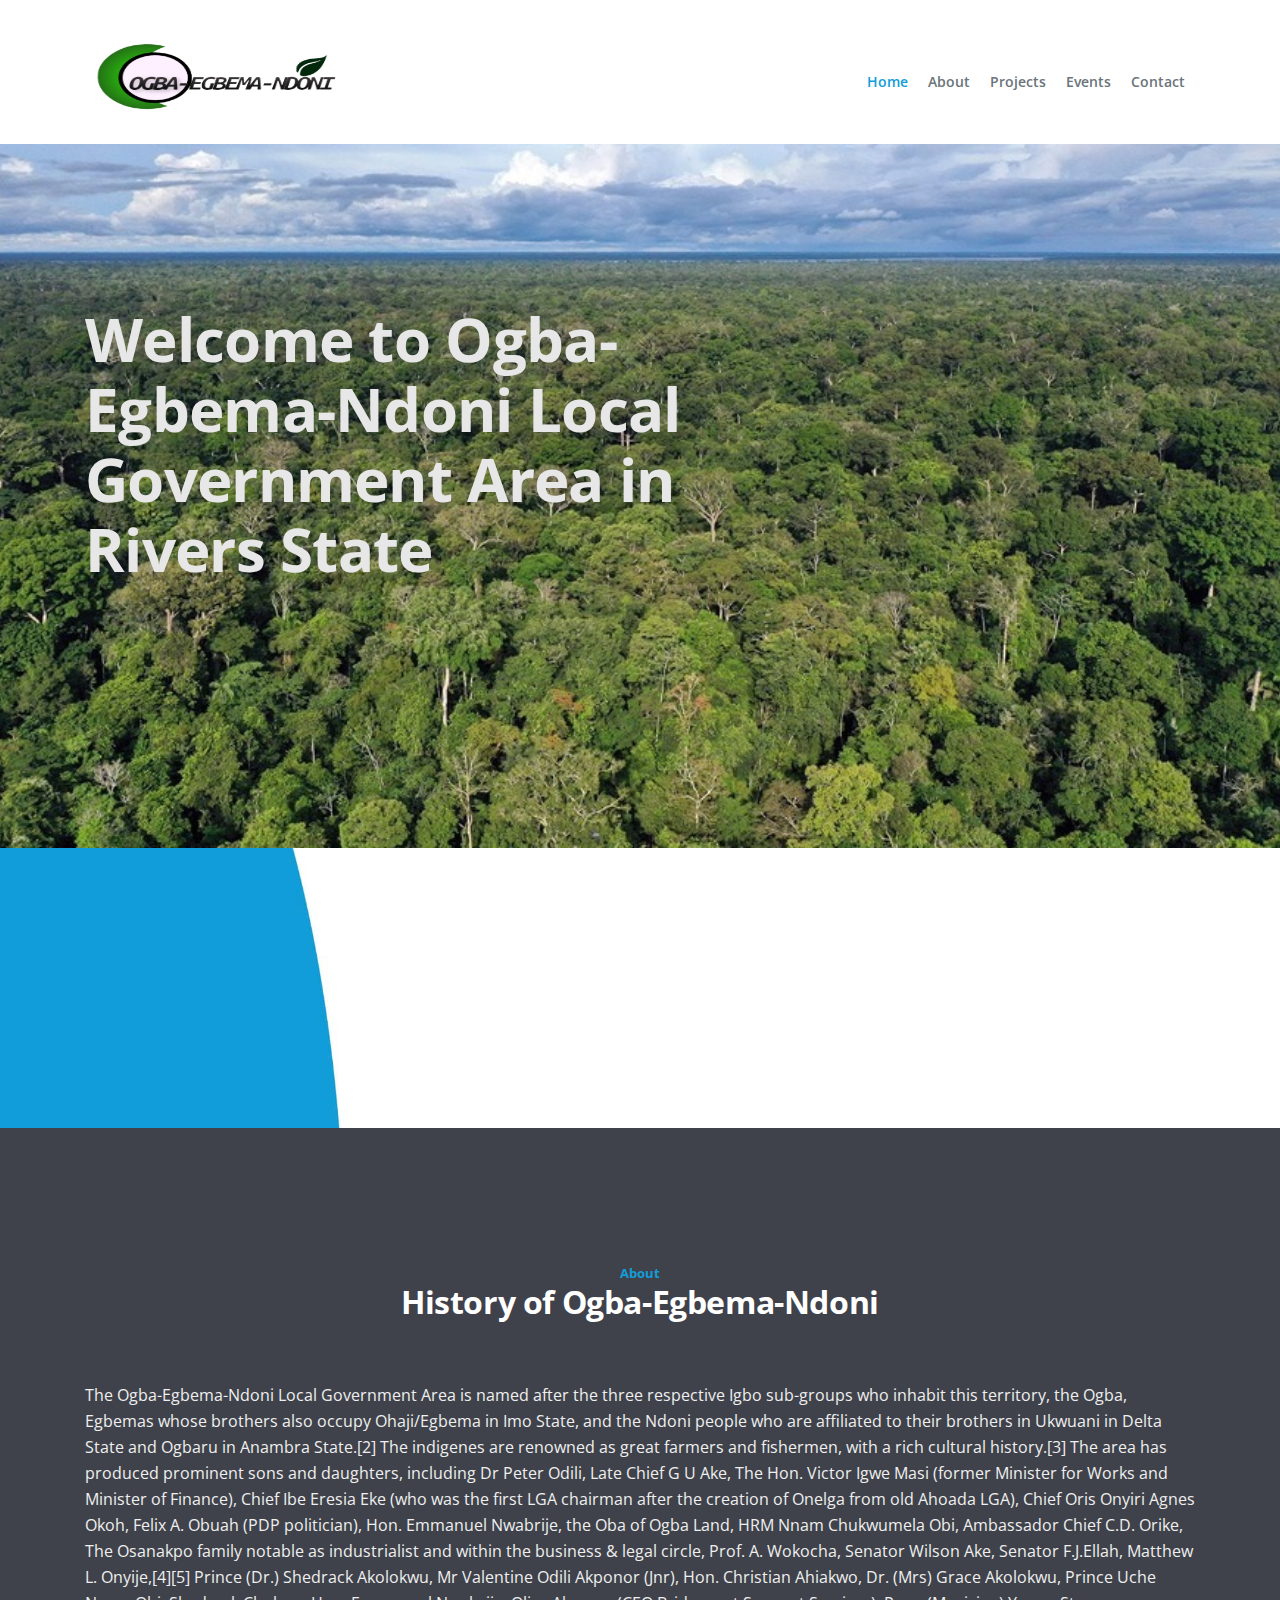
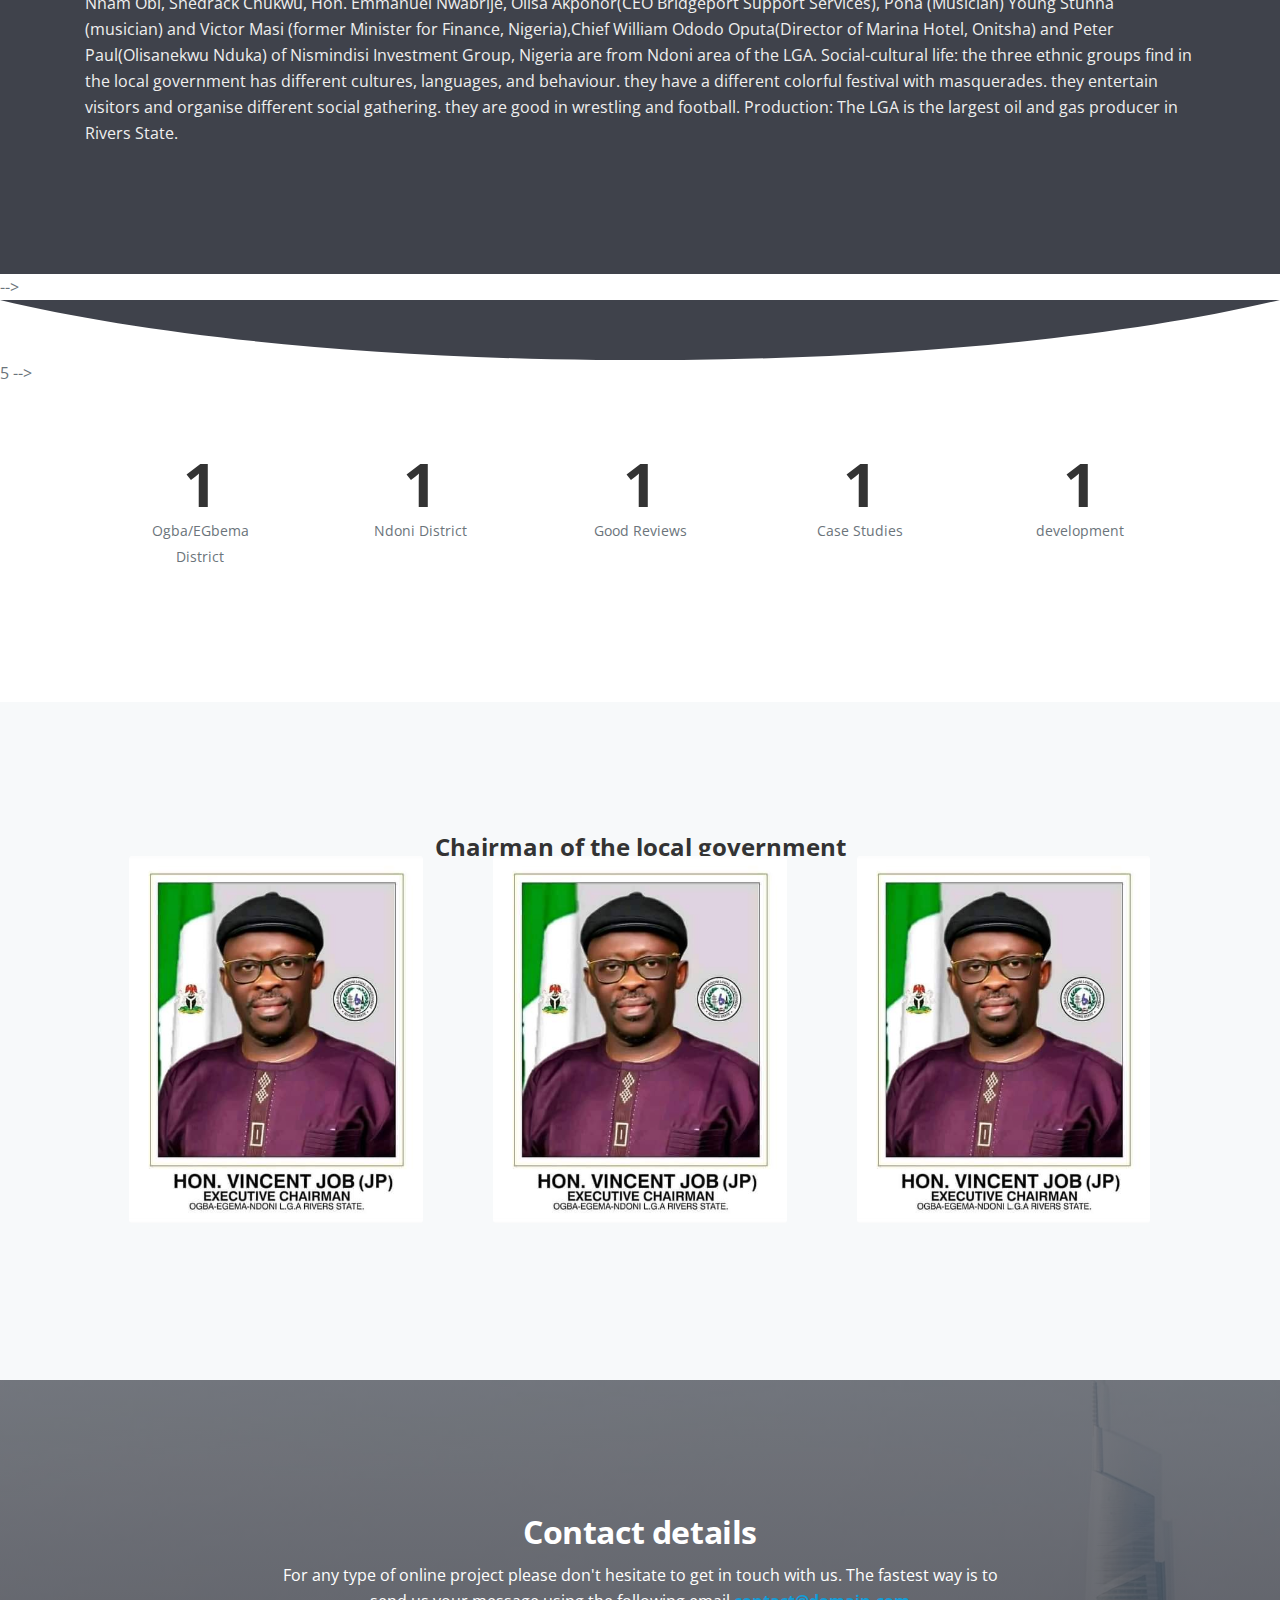
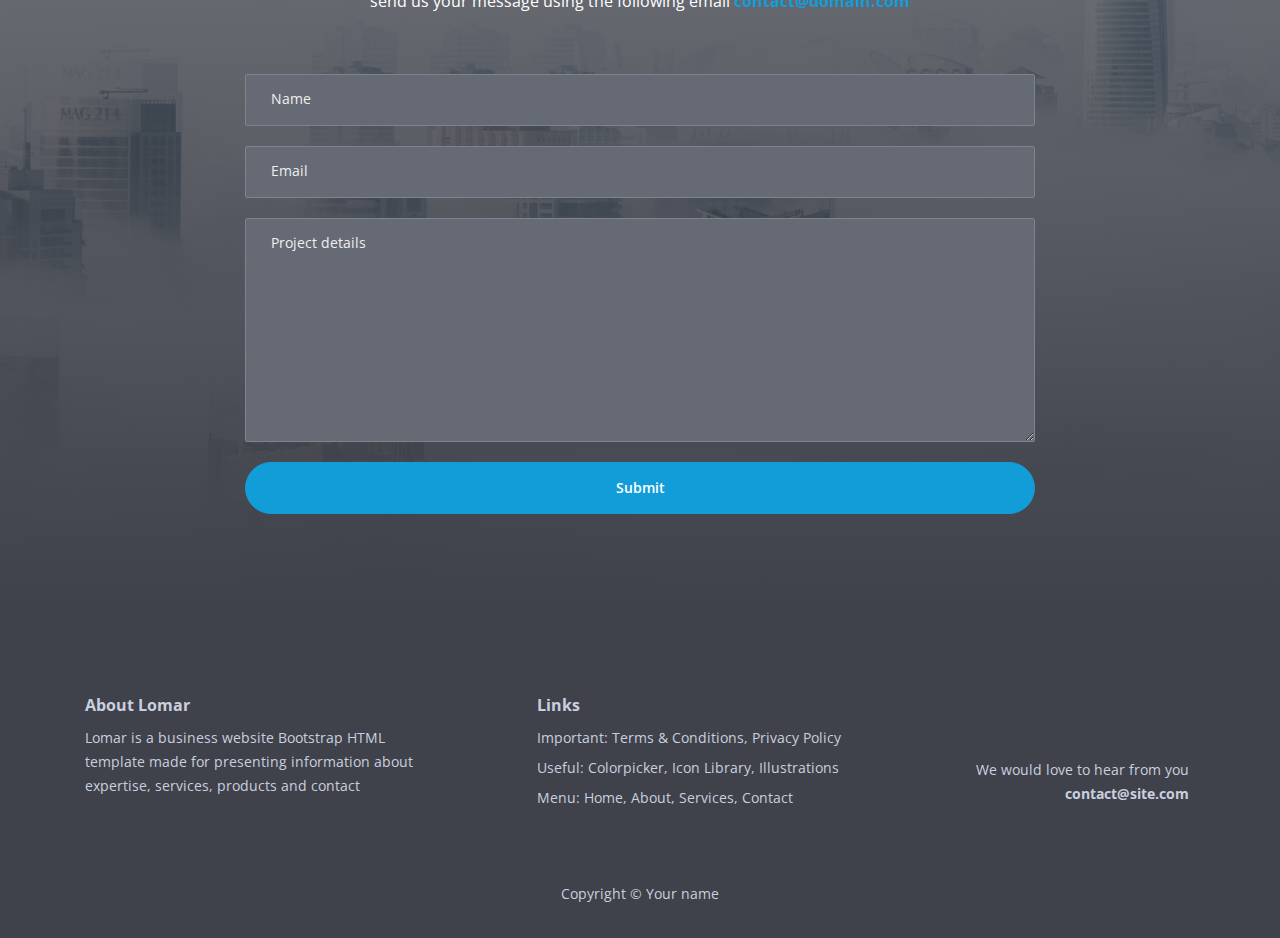
==== commit ccb4d0f1: "next" ====
--- a/index.html
+++ b/index.html
@@ -30,7 +30,7 @@
 	<link href="css/styles.css" rel="stylesheet">
 	
 	<!-- Favicon  -->
-    <link rel="icon" href="images/favicon.png">
+    <link rel="icon" href="images/favione.jpg">
 </head>
 <body data-spy="scroll" data-target=".fixed-top">
     
@@ -42,7 +42,7 @@
             <!-- <a class="navbar-brand logo-text page-scroll" href="index.html">Lomar</a> -->
 
             <!-- Image Logo -->
-            <a class="navbar-brand logo-image" href="index.html"><img src="images/logo.svg" alt="alternative"></a> 
+            <a class="navbar-brand logo-image" href="index.html"><img  src="images/fav.png"  alt="alternative"></a> 
 
             <button class="navbar-toggler p-0 border-0" type="button" data-toggle="offcanvas">
                 <span class="navbar-toggler-icon"></span>
@@ -54,7 +54,7 @@
                         <a class="nav-link page-scroll" href="#header">Home <span class="sr-only">(current)</span></a>
                     </li>
                     <li class="nav-item">
-                        <a class="dropdown-item nav-link page-scroll" href="terms.html">About</a>
+                        <a class=" nav-link page-scroll" href="terms.html">About</a>
                     </li>
                     <li class="nav-item">
                         <a class="nav-link page-scroll" href="#Events">Projects</a>
@@ -76,7 +76,7 @@
                         <a class="nav-link page-scroll" href="#contact">Contact</a>
                     </li>
                 </ul>
-                <span class="nav-item social-icons">
+                <!-- <span class="nav-item social-icons">
                     <span class="fa-stack">
                         <a href="#your-link">
                             <i class="fas fa-circle fa-stack-2x"></i>
@@ -89,7 +89,7 @@
                             <i class="fab fa-twitter fa-stack-1x"></i>
                         </a>
                     </span>
-                </span>
+                </span> -->
             </div> <!-- end of navbar-collapse -->
         </div> <!-- end of container -->
     </nav> <!-- end of navbar -->
@@ -101,7 +101,7 @@
         <div class="container">
             <div class="row">
                 <div class="col-lg-8 col-xl-7">
-                    <h1 class="h1-large">Welcome to Ogba-Egbema-Ndoni</h1>
+                    <h1 class="h1-large">Welcome to Ogba-Egbema-Ndoni Local Government Area in Rivers State</h1>
                 </div> <!-- end of col -->
             </div> <!-- end of row -->
             <!--<div class="row">
--- a/css/styles.css
+++ b/css/styles.css
@@ -439,8 +439,8 @@
 }
 
 .navbar .logo-image img {
-    width: 139px;
-	height: 30px;
+    width: 300px;
+	height: 100px;
 }
 
 .navbar .logo-text {
@@ -568,7 +568,6 @@
 	font-size: 1.25rem;
 }
 
-
 /*****************/
 /*    Header     */
 /*****************/
@@ -576,15 +575,18 @@
 	position: relative;
 	padding-top: 7.75rem;
 	padding-bottom: 4rem;
-	background: linear-gradient(rgba(255, 255, 255, 0.7), rgba(255, 255, 255, 0.7)), url('../images/green.jpg') center center no-repeat;
+	background: url('../images/header-bg.jpeg') center center no-repeat;
 	background-size: cover;
 }
-
+/* background: linear-gradient(rgba(255, 255, 255, 0.7), rgba(255, 255, 255, 0.7)), url('../images/header-bg.jpeg') center center no-repeat;
+	background-size: cover; */
 .header .h1-large {
 	margin-bottom: 5.5rem;
 	text-align: center;
 }
-
+.header h1 {
+   color: #e7e7e7;
+}
 .header .title-wrapper {
 	display: flex;
 	align-items: flex-start;
@@ -1251,7 +1253,7 @@
 	/* Navigation */
 	.navbar {
 		padding-top: 1.75rem;
-		background-color: transparent;
+		background-color: #ffffff;
 		box-shadow: none;
 		transition: all 0.2s;
 	}
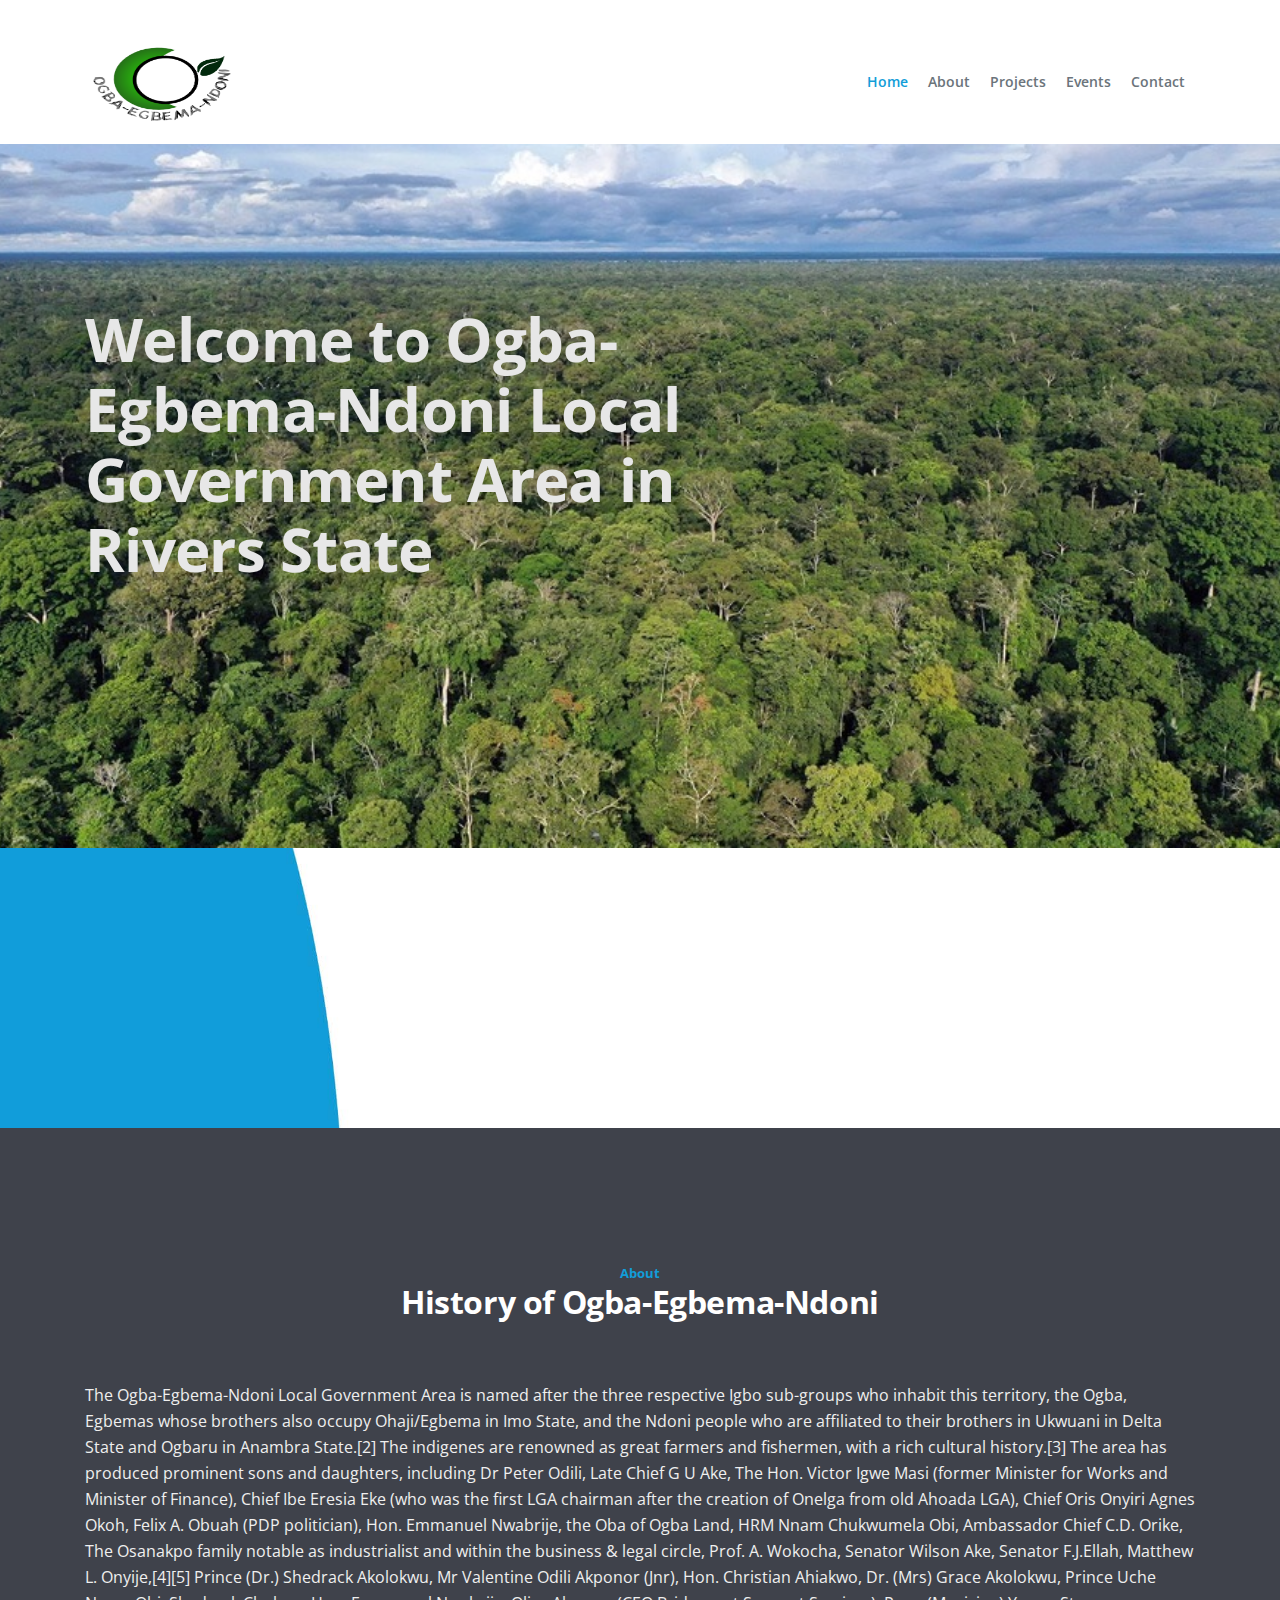
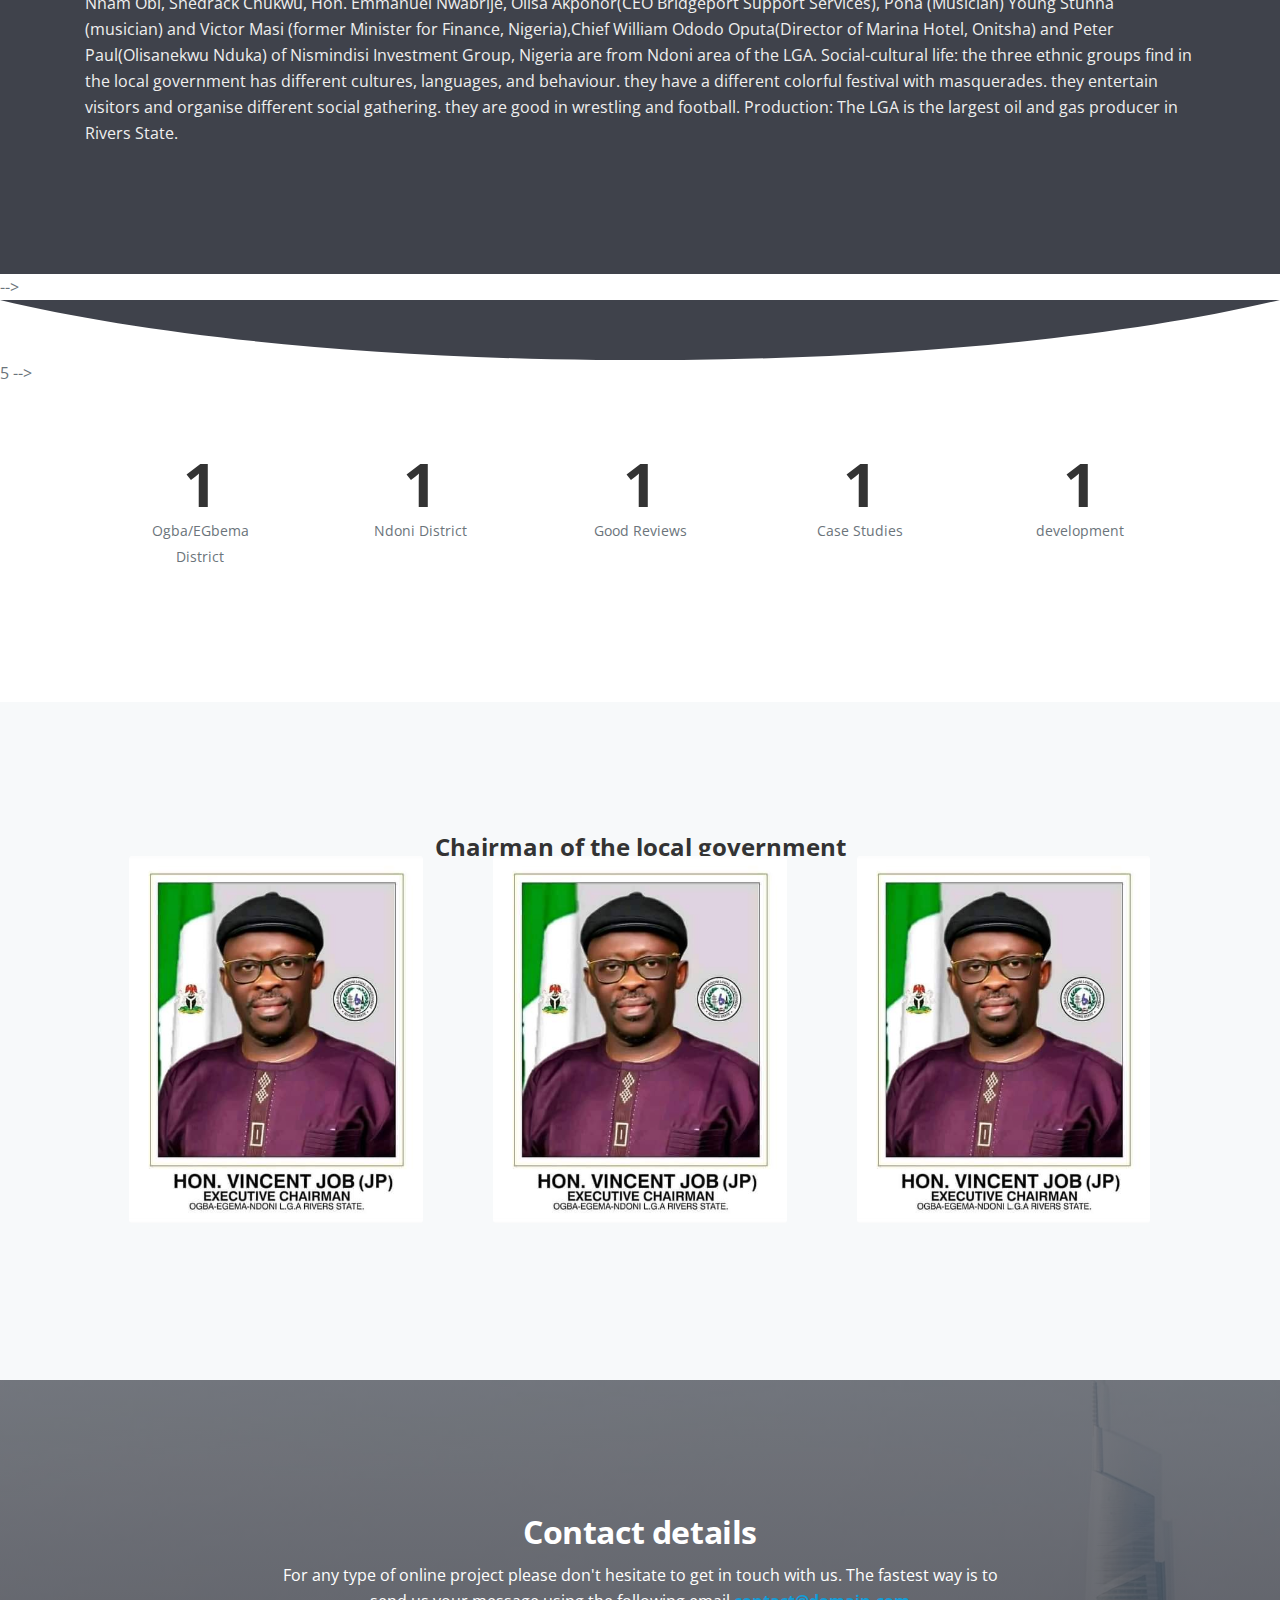
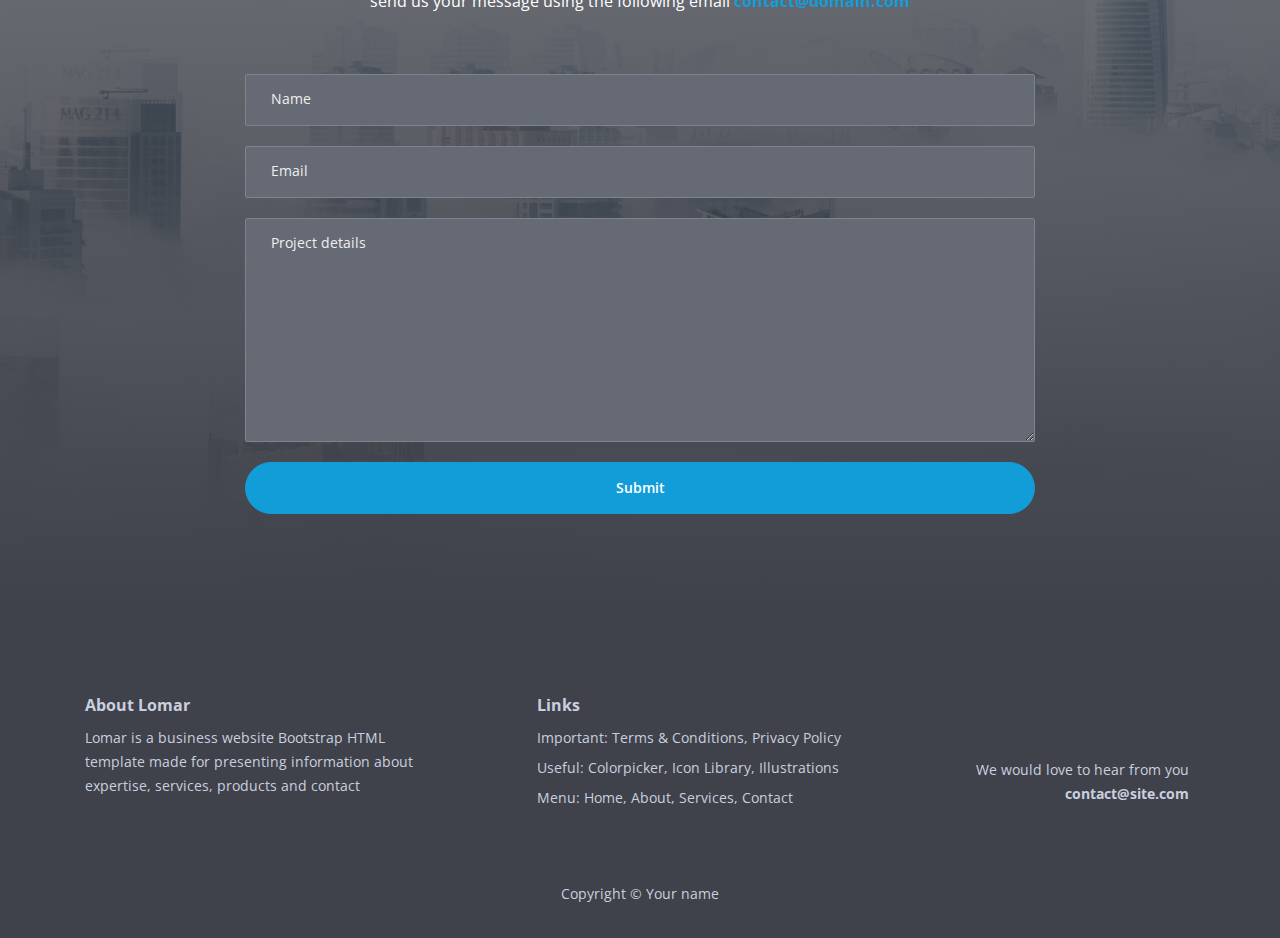
==== commit 60418624: "okay" ====
--- a/index.html
+++ b/index.html
@@ -42,7 +42,7 @@
             <!-- <a class="navbar-brand logo-text page-scroll" href="index.html">Lomar</a> -->
 
             <!-- Image Logo -->
-            <a class="navbar-brand logo-image" href="index.html"><img  src="images/fav.png"  alt="alternative"></a> 
+            <a class="navbar-brand logo-image" href="index.html"><img  src="images/lastfav.png"  alt="alternative"></a> 
 
             <button class="navbar-toggler p-0 border-0" type="button" data-toggle="offcanvas">
                 <span class="navbar-toggler-icon"></span>
--- a/css/styles.css
+++ b/css/styles.css
@@ -439,7 +439,7 @@
 }
 
 .navbar .logo-image img {
-    width: 300px;
+    width: 200px;
 	height: 100px;
 }
 
